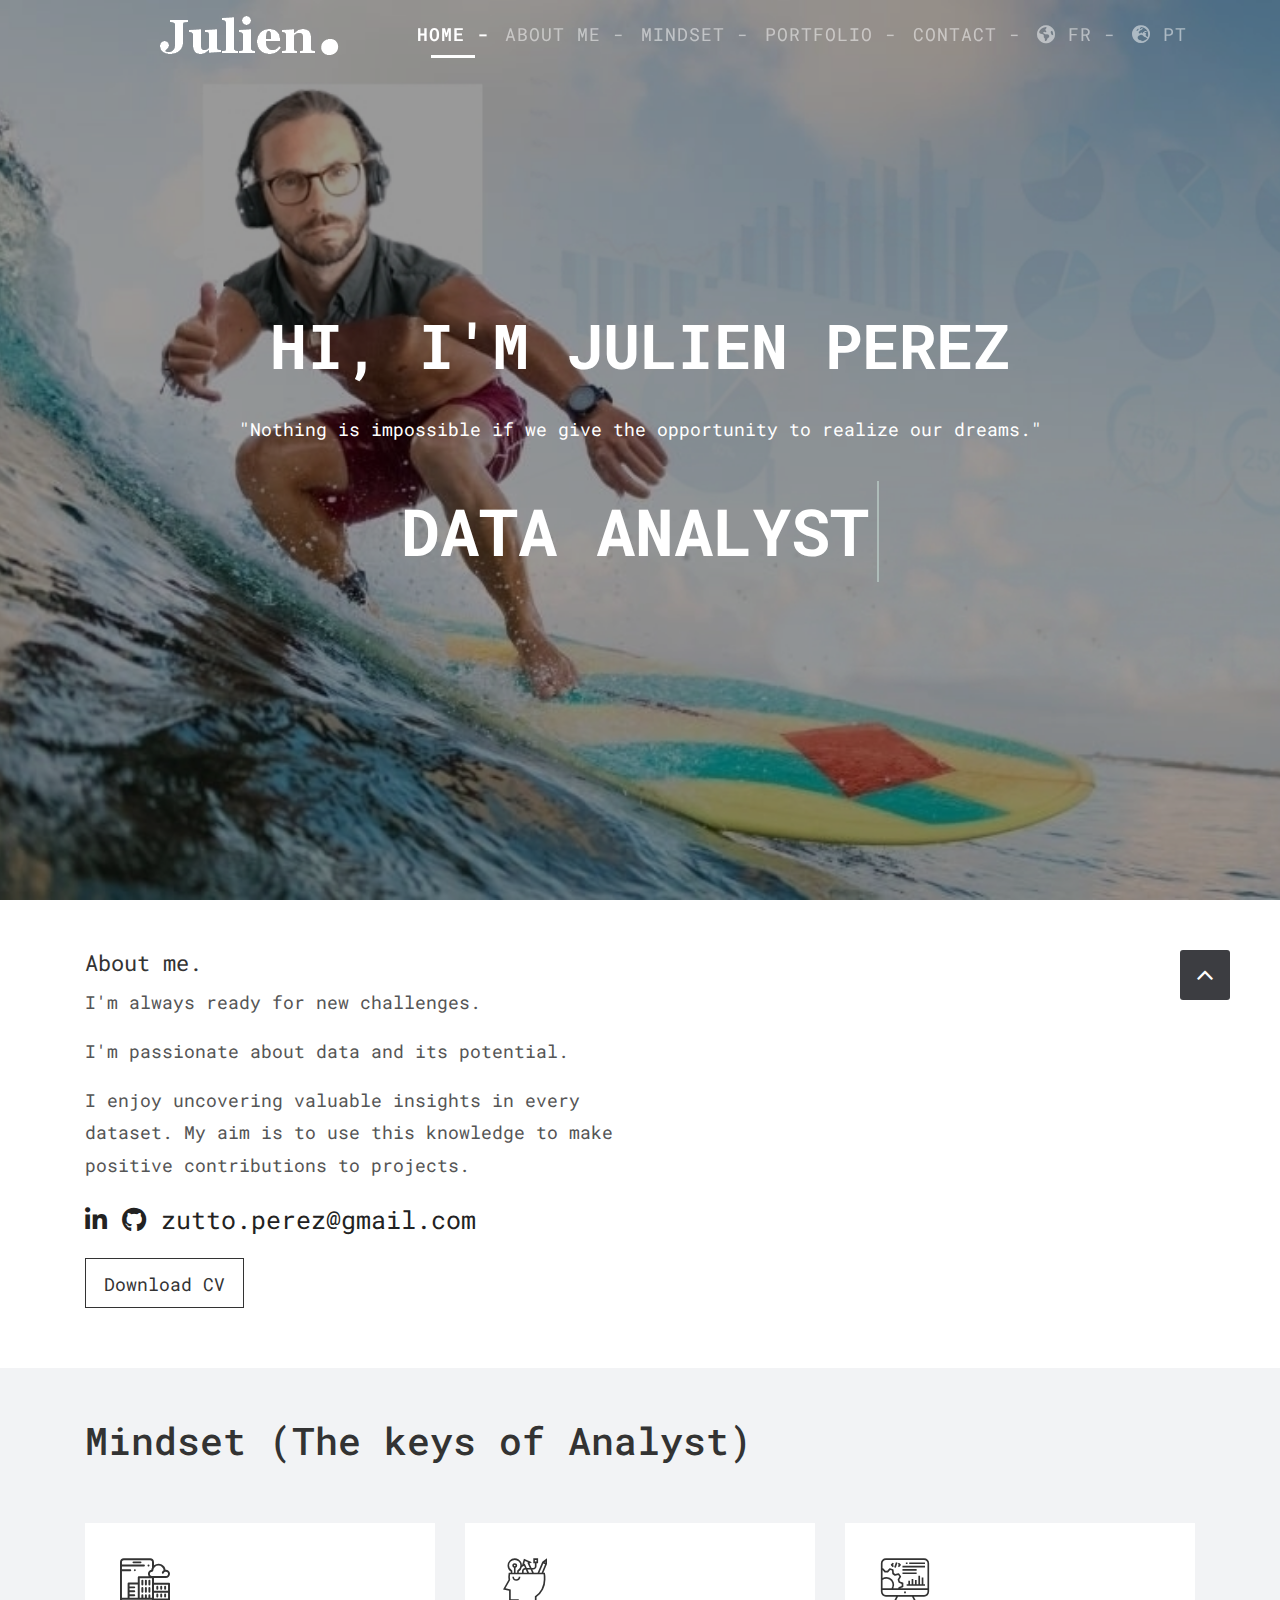
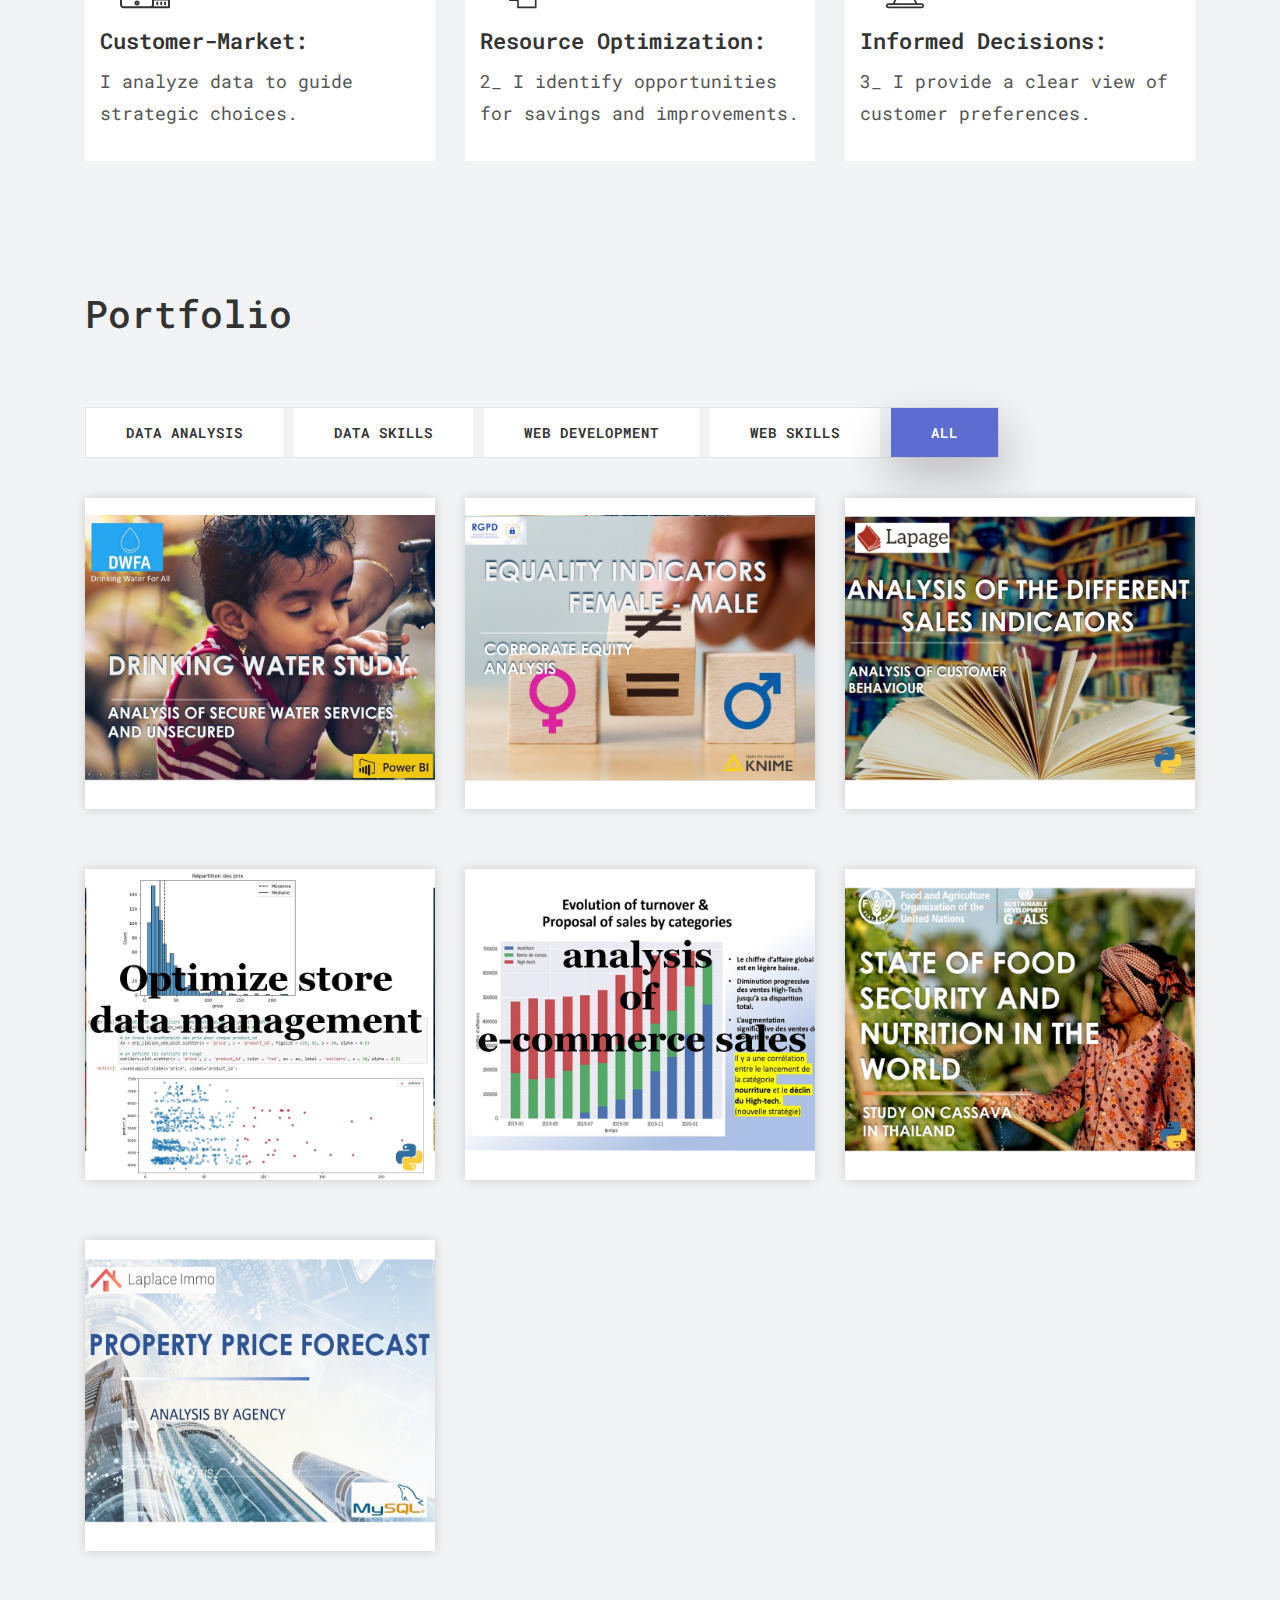
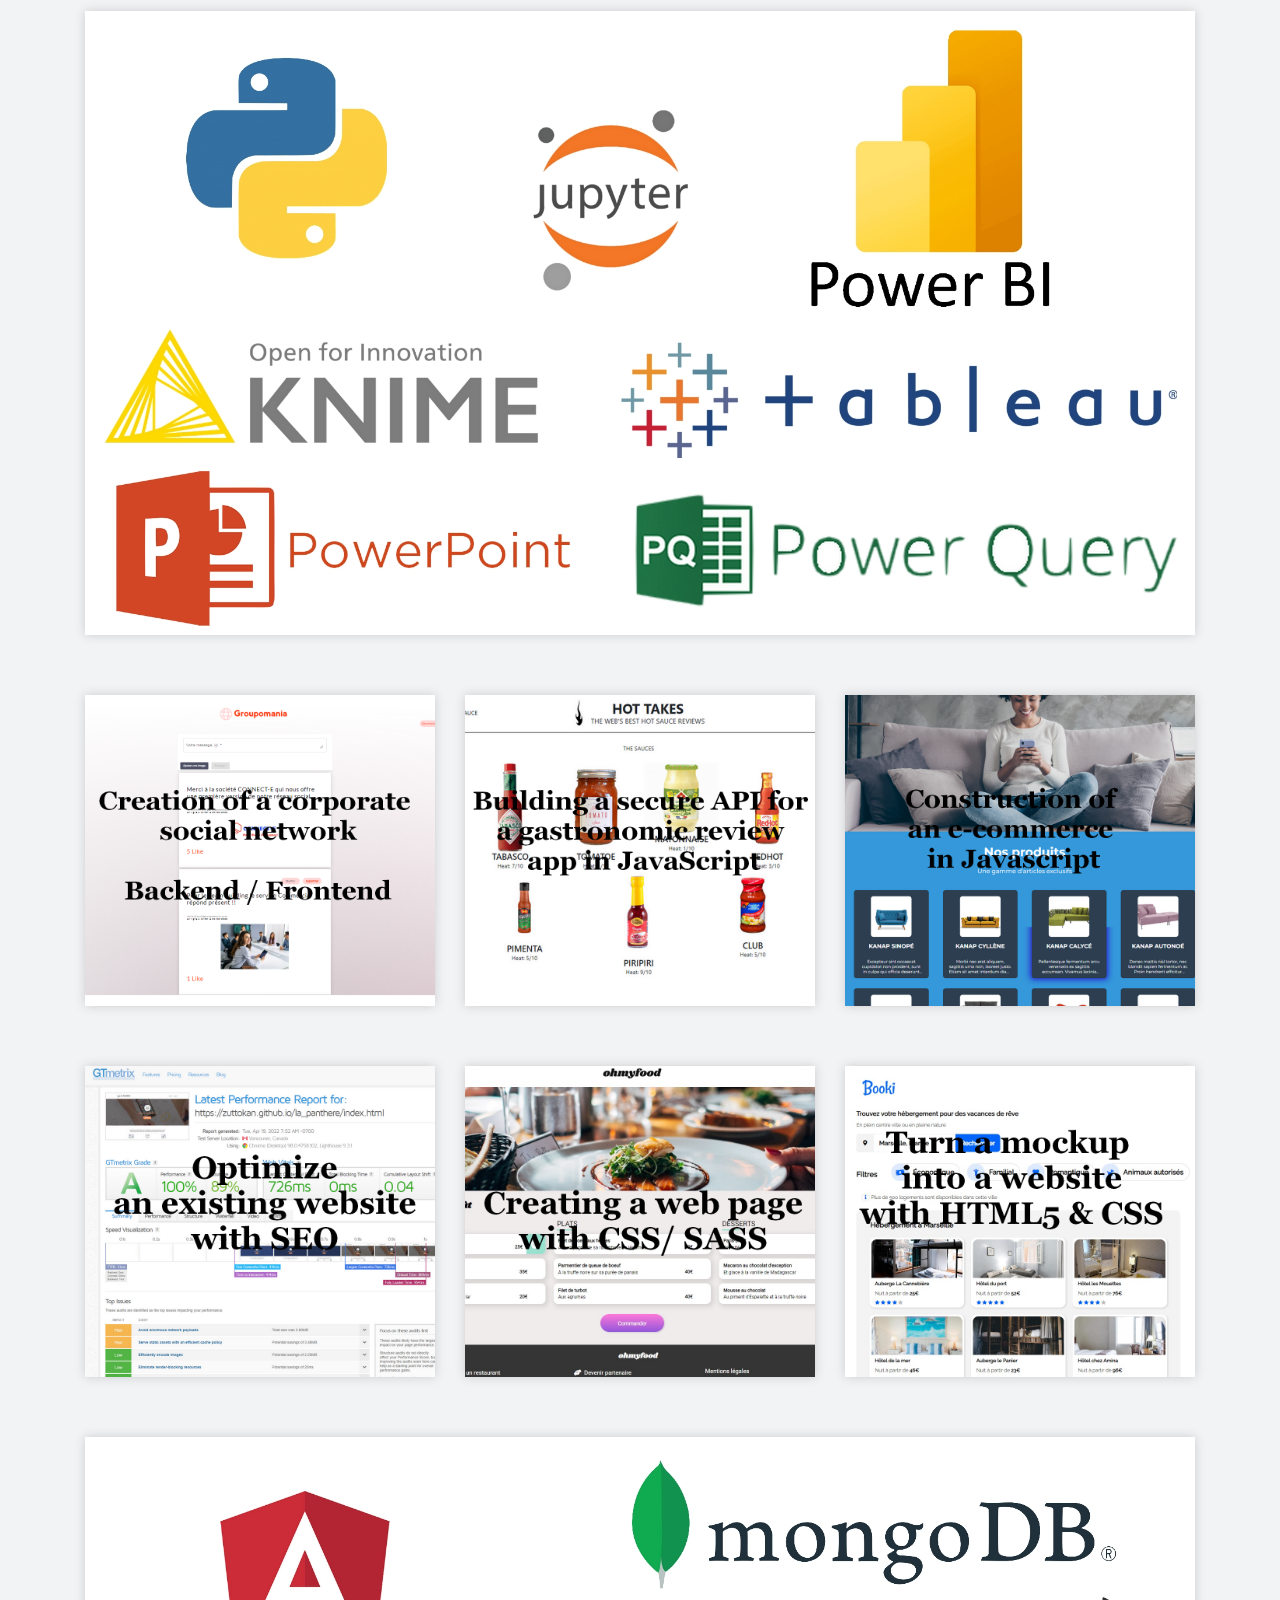
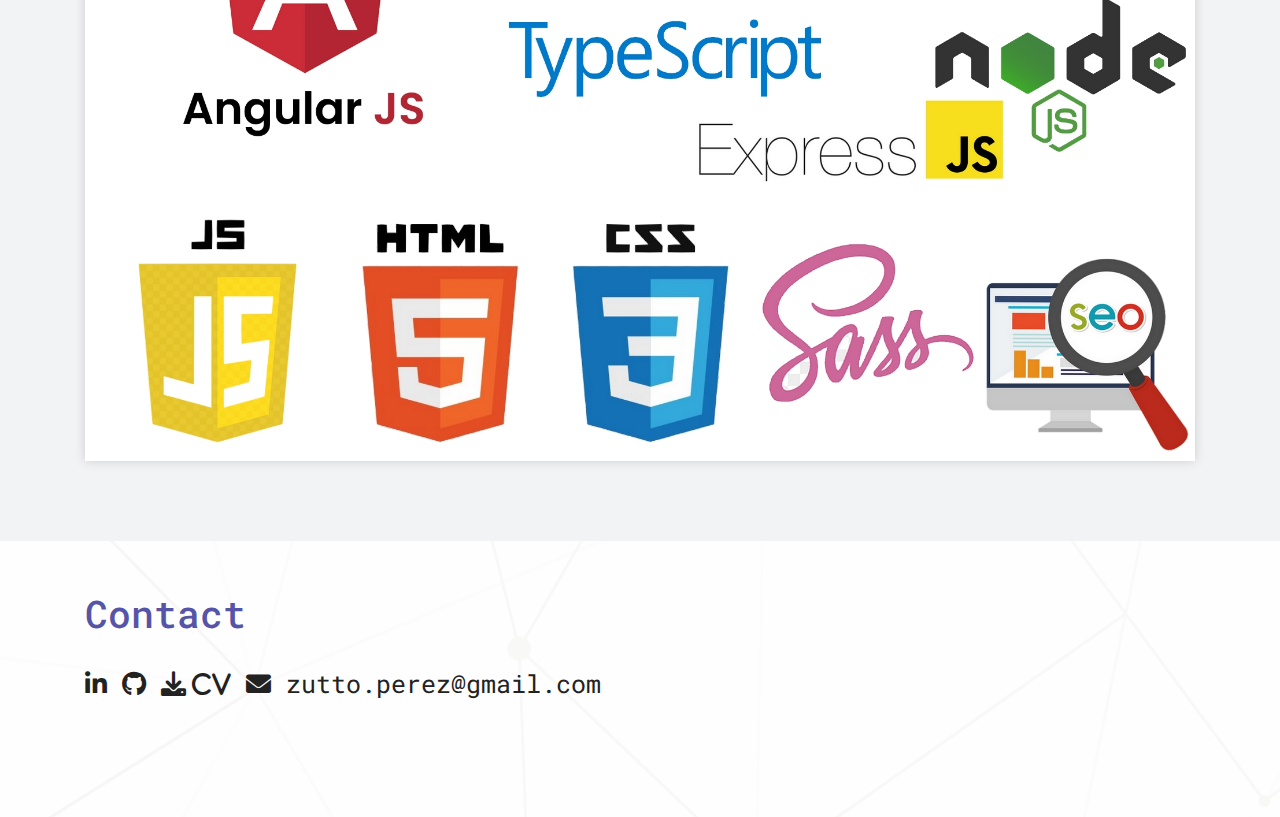
==== index.html @ eb86f289 "add commit" ====
<!DOCTYPE html>
<html lang="en">

    <!-- Basic -->
    <meta charset="utf-8">
    <meta http-equiv="X-UA-Compatible" content="IE=edge">   
   
    <!-- Mobile Metas -->
    <meta name="viewport" content="width=device-width, minimum-scale=1.0, maximum-scale=1.0, user-scalable=no">
 
     <!-- Site Metas -->
    <title>Julien Perez</title>  
    <meta name="keywords" content="">
    <meta name="description" content="">
    <meta name="author" content="">

    <!-- Site Icons -->
    <link rel="shortcut icon" href="images/favicon.jpg" type="image/x-icon" />
    <link rel="apple-touch-icon" href="images/apple-touch-icon.png">
	    <!---Font Awesome--->
		<link
		rel="stylesheet"
		href="https://cdnjs.cloudflare.com/ajax/libs/font-awesome/6.0.0/css/all.min.css"
	  />

    <!-- Bootstrap CSS -->
    <link rel="stylesheet" href="css/bootstrap.min.css">
    <!-- Site CSS -->
    <link rel="stylesheet" href="style.css">
    <!-- Responsive CSS -->
    <link rel="stylesheet" href="css/responsive.css">
    <!-- Custom CSS -->
    <link rel="stylesheet" href="css/custom.css">
	<script src="js/modernizr.js"></script> <!-- Modernizr -->

    <!--[if lt IE 9]>
      <script src="https://oss.maxcdn.com/libs/html5shiv/3.7.0/html5shiv.js"></script>
      <script src="https://oss.maxcdn.com/libs/respond.js/1.4.2/respond.min.js"></script>
    <![endif]-->

</head>
<body id="page-top" class="politics_version">

    <!-- LOADER -->
    <div id="preloader">
        <div id="main-ld">
			<div id="loader"></div>  
		</div>
    </div><!-- end loader -->
    <!-- END LOADER -->
	
    <!-- Navigation -->
    <nav class="navbar navbar-expand-lg navbar-dark fixed-top" id="mainNav">
      <div class="container">
        <a class="navbar-brand js-scroll-trigger" href="#page-top">
			<img class="img-fluid" src="images/logo.png" alt="" />
		</a>
        <button class="navbar-toggler navbar-toggler-right" type="button" data-toggle="collapse" data-target="#navbarResponsive" aria-controls="navbarResponsive" aria-expanded="false" aria-label="Toggle navigation">
          Menu
          <i class="fa fa-bars"></i>
        </button>
        <div class="collapse navbar-collapse" id="navbarResponsive">
          <ul class="navbar-nav text-uppercase ml-auto">
            <li class="nav-item">
              <a class="nav-link js-scroll-trigger active" href="#home">Home - </a>
            </li>
            <li class="nav-item">
              <a class="nav-link js-scroll-trigger" href="#about">About me - </a>
            </li>
            <li class="nav-item">
              <a class="nav-link js-scroll-trigger" href="#services">Mindset - </a>
            </li>
            <li class="nav-item">
              <a class="nav-link js-scroll-trigger" href="#portfolio">Portfolio - </a>
            </li>
			<li class="nav-item">
              <a class="nav-link js-scroll-trigger" href="#contact">Contact - </a>
            </li>
			<li class="nav-item">
				<a class="nav-link js-scroll-trigger" href="indexFR.html"><i class="fa-solid fa-earth-americas"></i> FR - </a>
			  </li>
			  <li class="nav-item">
				<a class="nav-link js-scroll-trigger" href="indexPT.html"><i class="fa-solid fa-earth-europe"></i> PT </a>

			  </li>
          </ul>
        </div>
      </div>
    </nav>
	
	<section id="home" class="main-banner parallaxie" >
		<div class="heading">
			<h1>hi, i'm Julien Perez</h1>
			<p>"Nothing is impossible if we give the opportunity to realize our dreams."</p>
			<h1 class="cd-headline clip is-full-width">
				<span class="cd-words-wrapper">
					<b class="is-visible">DATA ANALYST</b>
					<b>DATA ANALYST</b>
			</h1>
		</div>
	</section>

    <div id="about" class="section wb">
        <div class="container">
            <div class="row">
                <div class="col-md-6">
                    <div class="message-box">                        
                        <h2>About me.</h2>
                        <p> I'm always ready for new challenges. </p>
						<p>I'm passionate about data and its potential. </p>I enjoy uncovering valuable insights in every dataset. My aim is to use this knowledge to make positive contributions to projects.<p>
									<p></p>
								</p>
								<div class="link_contact">
									<a href="https://www.linkedin.com/in/julien-perez-06a34a9a/" target="_blank"><i class="fa-brands fa-linkedin"> </i>
											<a href="https://github.com/zuttokan?tab=repositories" target="_blank"> <i class="fa-brands fa-github"></i></a>
											<a href="mailto:zutto.perez@gmail.com" target="_blank">zutto.perez@gmail.com</a>
											<p></p>
										</div>
                        <a href="uploads/Julien Perez CV.pdf" class="sim-btn btn-hover-new" data-text="Download CV" target="_blank"><span>Download CV</span></a>


                    </div><!-- end messagebox -->
                </div><!-- end col -->

                <div class="col-md-6">
                    <div class="right-box-pro wow fadeIn">
                        <img src="uploads/wl5.jpg" alt="" class="img-fluid img-rounded">
                    </div><!-- end media -->
                </div><!-- end col -->
            </div><!-- end row -->
        </div><!-- end container -->
    </div><!-- end section -->
	
    <div id="services" class="section lb">
        <div class="container">
            <div class="section-title text-left">
                <h3>Mindset (The keys of Analyst)</h3>
               <!--  <p>1_ Understand the customer need, 2_  Analyze the data, 3_ Creat a simple storytelling understanding.</p>-->
            </div><!-- end title -->

            <div class="row">
				<div class="col-md-4">
                    <div class="services-inner-box">
						<div class="ser-icon">
							<i class="flaticon-development"></i>
						</div>
						<h2>Customer-Market:</h2>
						<p>I analyze data to guide strategic choices.</p>
					</div>
                </div><!-- end col -->
                <div class="col-md-4">
                    <div class="services-inner-box">
						<div class="ser-icon">
							<i class="flaticon-idea-1"></i>
						</div>
						<h2>Resource Optimization:</h2>
						<p>2_ I identify opportunities for savings and improvements. </p>
					</div>
                </div><!-- end col -->
				<div class="col-md-4">
                    <div class="services-inner-box">
						<div class="ser-icon">
							<i class="flaticon-seo"></i>
						</div>
						<h2>Informed Decisions:</h2>
						<p>3_ I provide a clear view of customer preferences.</p>
					</div>
                </div><!-- end col -->
            </div><!-- end row -->
        </div><!-- end container -->
    </div><!-- end section -->

    	<div id="portfolio" class="section lb">
		<div class="container">
			<div class="section-title text-left">
                <h3>Portfolio</h3>
                <!--<p>I present you my projects.</p>-->
            </div><!-- end title -->
			
			<div class="gallery-menu row">
				<div class="col-md-12">
					<div class="button-group filter-button-group text-left">
						<button  data-filter=".gal_a">Data analysis</button>
						<button clas data-filter=".gal_as">Data Skills</button>
						<button data-filter=".gal_b">Web Development</button>
						<button data-filter=".gal_bs">Web Skills</button>
						<button class="active"data-filter="*">All</button>
					</div>
				</div>
			</div>
			
			<div class="gallery-list row">
				<!-- <div class="col-md-4 col-sm-6 gallery-grid gal_a">
					<div class="gallery-single fix">
						<img src="uploads/work_in_progress.jpg" class="img-fluid" alt="Image">
						<div class="img-overlay">
							<a href="uploads/work_in_progress.jpg" target="_blank"></a>
						</div>
					</div>
				</div>
				<div class="col-md-4 col-sm-6 gallery-grid gal_a">
					<div class="gallery-single fix">
						<img src="uploads/work_in_progress.jpg" class="img-fluid" alt="Image">
						<div class="img-overlay">
							<a href="uploads/work_in_progress.jpg" target="_blank"></a>
						</div>
					</div>
				</div> -->
				<div class="col-md-4 col-sm-6 gallery-grid gal_a">
					<div class="gallery-single fix">
						<a href="pptx/P8/P_8Etude_sur_leau_dans_le_monde.html">
							<img src="uploads/gallery_img-01.jpg" class="img-fluid" alt="Image">
						<div class="img-overlay">
						</div>
					</a>
					</div>
				</div>
				
				<div class="col-md-4 col-sm-6 gallery-grid gal_a">
					<div class="gallery-single fix">
						<a href="pptx/P7/P7_indicateurs_galit├® _femme_homme.html" >
							<img src="uploads/gallery_img-02.jpg" class="img-fluid" alt="Image">
						<div class="img-overlay">
						</div>
					</a>
					</div>
				</div>
				
				<div class="col-md-4 col-sm-6 gallery-grid gal_a">
					<div class="gallery-single fix">
						<a href="https://kirk.cdkm.com/convert/file/st3djcc0buk01yqosi6o9bumz2ykjpyv/P6_analyse_des_indicateurs_de_ventes.html" >
							<img src="uploads/gallery_img-03.jpg" class="img-fluid" alt="Image">
						<div class="img-overlay">
						</div>
					</a>
					</div>
				</div>
				
				<div class="col-md-4 col-sm-6 gallery-grid gal_a">
					<div class="gallery-single fix">
						<a href="https://github.com/zuttokan/Data_bottleneck" target="_blank">
						<img src="uploads/gallery_img-04.jpg" class="img-fluid" alt="Image">
						<div class="img-overlay">
							</div>
						</a>
					</div>
				</div>
				
				<div class="col-md-4 col-sm-6 gallery-grid gal_a">
					<div class="gallery-single fix">
						<a href="pptx/P2_Analyses_ventes.pptx" target="_blank">
						<img src="uploads/gallery_img-07.jpg" class="img-fluid" alt="Image">
						<div class="img-overlay">
						</div></a>
					</div>
				</div>
				
				<div class="col-md-4 col-sm-6 gallery-grid gal_a">
					<div class="gallery-single fix">
						<a href="pptx/P4_Etude_FAO_alimentaire_mondial.pptx" target="_blank">
						<img src="uploads/gallery_img-05.jpg" class="img-fluid" alt="Image">
						<div class="img-overlay">
						</div></a>
					</div>
				</div>
								<div class="col-md-4 col-sm-6 gallery-grid gal_a">
					<div class="gallery-single fix">
						<a href="pptx/P3_Previsions_ventes_immobiliere.pptx" target="_blank">
						<img src="uploads/gallery_img-06.jpg" class="img-fluid" alt="Image">
						<div class="img-overlay">
							</div>
						</a>
					</div>
				</div>
				<!-- Datas kills -->
				<div class=" gallery-grid gal_as">
					<div class="gallery-single fix">
						<img src="uploads/test logos.jpg" class="img-fluid" alt="Image">
					</div>
				</div>

                 <!-- Web Dev  -->
				<div class="col-md-4 col-sm-6 gallery-grid gal_b">
					<div class="gallery-single fix">
						<a href="https://github.com/zuttokan/Backend_Frontend_Groupomania" target="_blank">
						<img src="uploads/dev6img.png" class="img-fluid" alt="Image">
						<div class="img-overlay">
						</div></a>
					</div>
				</div>
				<div class="col-md-4 col-sm-6 gallery-grid gal_b">
					<div class="gallery-single fix">
						<a href="https://github.com/zuttokan/Backend_Piiquante" target="_blank">
						<img src="uploads/dev5.png" class="img-fluid" alt="Image">
						<div class="img-overlay">
						</div></a>
					</div>
				</div>
				<div class="col-md-4 col-sm-6 gallery-grid gal_b">
					<div class="gallery-single fix">
						<a href="https://github.com/zuttokan/Frontend_Kanap" target="_blank">
						<img src="uploads/dev4.png" class="img-fluid" alt="Image">
						<div class="img-overlay">
						</div></a>
					</div>
				</div>
				<div class="col-md-4 col-sm-6 gallery-grid gal_b">
					<div class="gallery-single fix">
						<a href="https://github.com/zuttokan/SEO_la_panthere" target="_blank">
						<img src="uploads/dev3.png" class="img-fluid" alt="Image">
						<div class="img-overlay">

						</div></a>
					</div>
				</div>
				<div class="col-md-4 col-sm-6 gallery-grid gal_b">
					<div class="gallery-single fix">
						<a href="https://github.com/zuttokan/Frontend_Oh-my-food" target="_blank">
						<img src="uploads/dev2.png" class="img-fluid" alt="Image">
						<div class="img-overlay">
						</div></a>
					</div>
				</div>
				<div class="col-md-4 col-sm-6 gallery-grid gal_b">
					<div class="gallery-single fix">
						<a href="https://github.com/zuttokan/Frontend_Booki" target="_blank">
						<img src="uploads/dev1.png" class="img-fluid" alt="Image">
						<div class="img-overlay">
						</div></a>
					</div>
				</div>
				<!-- Datas kills -->
				<div class="gallery-grid gal_bs">
					<div class="gallery-single fix">
						<img src="uploads/test logos web.jpg" class="img-fluid" alt="Image">
					</div>
				</div>
			</div>
			</div>
		</div>
	</div>

    <div id="contact" class="section db">
        <div class="container">
            <div class="section-title text-left">
                <h3>Contact</h3>
				<div class="link_contact">
                <a href="https://www.linkedin.com/in/julien-perez-06a34a9a/" target="_blank"><i class="fa-brands fa-linkedin"> </i>
						<a href="https://github.com/zuttokan?tab=repositories" target="_blank"> <i class="fa-brands fa-github"></i></a>
						<a href="#">	
						<i class="fa-solid fa-download"> CV    </i></a>
						<a href="mailto:zutto.perez@gmail.com" target="_blank"><i class="fa-solid fa-envelope"></i> zutto.perez@gmail.com</a>
						
					</div>
            </div><!-- end title -->
        </div><!-- end container -->
    </div><!-- end section -->

    

    <a href="#" id="scroll-to-top" class="dmtop global-radius"><i class="fa fa-angle-up"></i></a>

    <!-- ALL JS FILES -->
    <script src="js/all.js"></script>
	<!-- Camera Slider -->
	<script src="js/jquery.mobile.customized.min.js"></script>
	<script src="js/jquery.easing.1.3.js"></script> 
	<script src="js/parallaxie.js"></script>
	<script src="js/headline.js"></script>
	<!-- Contact form JavaScript -->
    <script src="js/jqBootstrapValidation.js"></script>
    <script src="js/contact_me.js"></script>
    <!-- ALL PLUGINS -->
    <script src="js/custom.js"></script>
    <script src="js/jquery.vide.js"></script>

</body>
</html>
---- style.css ----
/*------------------------------------------------------------------
    Version: 1.0
-------------------------------------------------------------------*/

/*------------------------------------------------------------------
    IMPORT FONTS
-------------------------------------------------------------------*/

@import url('https://fonts.googleapis.com/css?family=Roboto+Mono:300,400,500,700');

/*------------------------------------------------------------------
    IMPORT FILES
-------------------------------------------------------------------*/

@import url(css/animate.css);
@import url(css/camera.css);
@import url(css/flaticon.css);
@import url(css/prettyPhoto.css);
@import url(css/owl.carousel.css);
@import url(css/font-awesome.min.css);

/*------------------------------------------------------------------
    SKELETON
-------------------------------------------------------------------*/

body {
    color: #555555;
    font-size: 18px;
    font-family: 'Roboto Mono', monospace;
    line-height: 1.80857;
}

html, body{
	height: 100%;
}

/* body.demos .section {
    background: url(images/bg.png) repeat top center #f2f3f5;
}

body.demos .section-title img {
    max-width: 280px;
    display: block;
    margin: 10px auto;
}

body.demos .service-widget h3 {
    border-bottom: 1px solid #ededed;
    font-size: 18px;
    padding: 20px 0;
    background-color: #ffffff;
}

body.demos .service-widget {
    margin: 0 0 30px;
    padding: 30px;
    background-color: #fff
}

body.demos .container-fluid {
    max-width: 1080px
} */

a {
    color: #1f1f1f;
    text-decoration: none !important;
    outline: none !important;
    -webkit-transition: all .3s ease-in-out;
    -moz-transition: all .3s ease-in-out;
    -ms-transition: all .3s ease-in-out;
    -o-transition: all .3s ease-in-out;
    transition: all .3s ease-in-out;
}

h1,
h2,
h3,
h4,
h5,
h6 {
    letter-spacing: 0;
    font-weight: normal;
    position: relative;
    padding: 0 0 10px 0;
    font-weight: normal;
    line-height: 120% !important;
    color: #333333;
    margin: 0
}

h1 {
    font-size: 24px
}

h2 {
    font-size: 22px
}

h3 {
    font-size: 18px
}

h4 {
    font-size: 16px
}

h5 {
    font-size: 14px
}

h6 {
    font-size: 13px
}

h1 a,
h2 a,
h3 a,
h4 a,
h5 a,
h6 a {
    color: #212121;
    text-decoration: none!important;
    opacity: 1
}

h1 a:hover,
h2 a:hover,
h3 a:hover,
h4 a:hover,
h5 a:hover,
h6 a:hover {
    opacity: .8
}

a {
    color: #222222;
    text-decoration: none;
    outline: none;
}

a,
.btn {
    text-decoration: none !important;
    outline: none !important;
    -webkit-transition: all .3s ease-in-out;
    -moz-transition: all .3s ease-in-out;
    -ms-transition: all .3s ease-in-out;
    -o-transition: all .3s ease-in-out;
    transition: all .3s ease-in-out;
}

.btn-custom {
    margin-top: 20px;
    background-color: transparent !important;
    border: 2px solid #ddd;
    padding: 12px 40px;
    font-size: 16px;
}

.lead {
    font-size: 18px;
    line-height: 30px;
    color: #767676;
    margin: 0;
    padding: 0;
}

blockquote {
    margin: 20px 0 20px;
    padding: 30px;
}

ul, li, ol{
	margin: 0px;
	list-style: none;
	padding: 0px;
}


/*------------------------------------------------------------------
    WP CORE
-------------------------------------------------------------------*/

.first {
    clear: both
}

.last {
    margin-right: 0
}

.alignnone {
    margin: 5px 20px 20px 0;
}

.aligncenter,
div.aligncenter {
    display: block;
    margin: 5px auto 5px auto;
}

.alignright {
    float: right;
    margin: 10px 0 20px 20px;
}

.alignleft {
    float: left;
    margin: 10px 20px 20px 0;
}

a img.alignright {
    float: right;
    margin: 10px 0 20px 20px;
}

a img.alignnone {
    margin: 10px 20px 20px 0;
}

a img.alignleft {
    float: left;
    margin: 10px 20px 20px 0;
}

a img.aligncenter {
    display: block;
    margin-left: auto;
    margin-right: auto
}

.wp-caption {
    background: #fff;
    border: 1px solid #f0f0f0;
    max-width: 96%;
    /* Image does not overflow the content area */
    padding: 5px 3px 10px;
    text-align: center;
}

.wp-caption.alignnone {
    margin: 5px 20px 20px 0;
}

.wp-caption.alignleft {
    margin: 5px 20px 20px 0;
}

.wp-caption.alignright {
    margin: 5px 0 20px 20px;
}

.wp-caption img {
    border: 0 none;
    height: auto;
    margin: 0;
    max-width: 98.5%;
    padding: 0;
    width: auto;
}

.wp-caption p.wp-caption-text {
    font-size: 11px;
    line-height: 17px;
    margin: 0;
    padding: 0 4px 5px;
}


/* Text meant only for screen readers. */

.screen-reader-text {
    clip: rect(1px, 1px, 1px, 1px);
    position: absolute !important;
    height: 1px;
    width: 1px;
    overflow: hidden;
}

.screen-reader-text:focus {
    background-color: #f1f1f1;
    border-radius: 3px;
    box-shadow: 0 0 2px 2px rgba(0, 0, 0, 0.6);
    clip: auto !important;
    color: #21759b;
    display: block;
    font-size: 14px;
    font-size: 0.875rem;
    font-weight: bold;
    height: auto;
    left: 5px;
    line-height: normal;
    padding: 15px 23px 14px;
    text-decoration: none;
    top: 5px;
    width: auto;
    z-index: 100000;
    /* Above WP toolbar. */
}


/*------------------------------------------------------------------
    HEADER
-------------------------------------------------------------------*/

/* .navbar-dark{
	
} */

.navbar-nav .nav-link{
	color: #ffffff;
	letter-spacing: 1px;
	font-size: 18px;
	position: relative;
}
.navbar-nav .nav-link:hover{
	color: #ffffff;
}
.navbar-nav .nav-link.active{
	font-weight: 600;
}
.navbar-nav .nav-link::after {
    content: '';
    width: 0;
    height: 3px;
    background: #ffffff;
    position: absolute;
    bottom: 0;
    left: 0;
	right: 0;
	text-align: center;
	margin: 0 auto;
    border-radius: 0px;
    -webkit-transition: all .5s;
    transition: all .5s;
    z-index: -1;
}
.navbar-nav .nav-link.active::after {
	width: 50%;
}

/*------------------------------------------------------------------
    SECTIONS
-------------------------------------------------------------------*/

.main-banner{
	height: 100%;
	position: relative;
}

.main-banner{
	display: table;
    width: 100%;
	text-align: center;
    background-image: url('uploads/hero-bgc.jpg');
}
.main-banner::after {
    content: " ";
    position: absolute;
    top: 0;
    bottom: 0;
    left: 0;
    right: 0;
    background-color: #000;
    z-index: 0;
    opacity: .4;
}
.heading{
	color: #fff;
	display: table-cell;
	vertical-align: middle;
	position: relative;
	z-index: 1;
}
.heading h1{
	color: #ffffff;
	font-weight: 700;
	font-size: 62px;
	text-transform: uppercase;
}
.heading p{
	font-size: 18px;
	padding: 20px 0px;
}

.heading h3{
	color: ffffff;
}

.cd-words-wrapper {
  display: inline-block;
  position: relative;
  text-align: left;
}
.cd-words-wrapper b {
  display: inline-block;
  position: absolute;
  white-space: nowrap;
  left: 0;
  top: 0;
}
.cd-words-wrapper b.is-visible {
  position: relative;
}
.no-js .cd-words-wrapper b {
  opacity: 0;
}
.no-js .cd-words-wrapper b.is-visible {
  opacity: 1;
}

/* -------------------------------- 

xclip 

-------------------------------- */
.cd-headline.clip span {
  display: inline-block;
  padding: .2em 0;
  color: #ffffff;
  font-size: 65px;
}
.cd-headline.clip span b{
	text-transform: uppercase;
}
.cd-headline.clip .cd-words-wrapper {
  overflow: hidden;
  vertical-align: top;
}
.cd-headline.clip .cd-words-wrapper::after {
  /* line */
  content: '';
  position: absolute;
  top: 0;
  right: 0;
  width: 2px;
  height: 100%;
  background-color: #aebcb9;
}
.cd-headline.clip b {
  opacity: 0;
}
.cd-headline.clip b.is-visible {
  opacity: 1;
}


#mainNav.navbar-shrink {
    padding-top: 10px;
    padding-bottom: 10px;
    background-color: #5e6bd1;
}

#clouds{
	margin-top: -5%;
	position: relative;
	z-index: 1;
}
#clouds path {
    fill: #ffffff;
    bottom: -10px;
    overflow: hidden;
    stroke: #ffffff;
}

.section {
    display: block;
    position: relative;
    overflow: hidden;
    padding: 50px 0;
}

.noover {
    overflow: visible;
}

.noover .btn-dark {
    border: 0 !important;
}

.nopad {
    padding: 0;
}

.nopadtop {
    padding-top: 0;
}

.section.wb {
    background-color: #ffffff;
}

.section.lb {
    background-color: #f2f3f5;
}

.section.db {
    background-color: #111111;
}

.section.color1 {
    background-color: #448AFF;
}

.first-section {
    display: block;
    position: relative;
    overflow: hidden;
    padding: 16em 0 13em;
}

.first-section h2 {
    color: #ffffff;
    font-size: 68px;
    font-weight: 300;
    text-transform: capitalize;
    display: block;
    margin: 0;
    padding: 0 0 30px;
    position: relative;
}

.first-section .lead {
    font-size: 21px;
    font-weight: 300;
    padding: 0 0 40px;
    margin: 0;
    line-height: inherit;
    color: #ffffff;
}

.macbookright {
    width: 980px;
    position: absolute;
    right: -15%;
    bottom: -6%;
}

.section-title {
    display: block;
    position: relative;
    margin-bottom: 60px;
}

.section-title p {
    color: #999;
    font-weight: 400;
    font-size: 18px;
    line-height: 33px;
    margin: 0;
}

.section-title h3 {
    font-size: 38px;
    font-weight: 500;
    line-height: 62px;
    margin: 0 0 25px;
    padding: 0;
    text-transform: none;
}

.section.colorsection p,
.section.colorsection h3,
.section.db h3 {
    color: #5654a7;
}



.btn-hover-new{
	color: #333333;
	-webkit-transition: all 0.5s;
	-moz-transition: all 0.5s;
	-o-transition: all 0.5s;
	transition: all 0.5s;
	position: relative;
	border: 1px solid #333333;
	overflow: hidden;
	padding: 0px 18px;
	display: inline-block;
}

.sim-btn{
	line-height: 50px;
	height: 50px;
	text-align: center;
	margin-right: auto;
	margin-left: auto;
	margin-top: 0px;
	cursor: pointer;
}

.btn-hover-new::after {
    content: attr(data-text);
    position: absolute;
    width: 100%;
    height: 100%;
    top: 0;
    left: 0;
    opacity: 0;
    -webkit-transform: translate(-30%, 0);
    transform: translate(-30%, 0);
    -webkit-transition: all 0.3s;
    -moz-transition: all 0.3s;
    -o-transition: all 0.3s;
    transition: all 0.3s;
}

.btn-hover-new span {
    -webkit-transition: all 0.3s;
    -moz-transition: all 0.3s;
    -o-transition: all 0.3s;
    transition: all 0.3s;
}

.btn-hover-new:hover{
	color: #ffffff;
	background-color: #5654a7;
}
.btn-hover-new:hover > span {
    opacity: 0;
    -webkit-transform: translate(0px,40px);
    transform: translate(0px,40px);
}
.btn-hover-new:hover::after {
    opacity: 1;
    -webkit-transform: translate(0, 0);
    transform: translate(0, 0);
}








.services-inner-box{
	padding: 15px;
	background: #ffffff;
	margin-bottom: 30px;
}
.ser-icon{
	width: 90px;
	height: 90px;
	text-align: center;
	line-height: 90px;
}
.ser-icon i{
	font-size: 50px;
	color: #333333;
}
.services-inner-box h2{
	font-size: 22px;
	font-weight: 600;
}


/*------------------------------------------------------------------
    PORTFOLIO
-------------------------------------------------------------------*/

.item-h2,
.item-h1 {
    height: 100% !important;
    height: auto !important;
}

.isotope-item {
    z-index: 2;
    padding: 0;
}

.isotope-hidden.isotope-item {
    pointer-events: none;
    z-index: 1;
}

.isotope,
.isotope .isotope-item {
    /* change duration value to whatever you like */
    -webkit-transition-duration: 0.8s;
    -moz-transition-duration: 0.8s;
    transition-duration: 0.8s;
}

.isotope {
    -webkit-transition-property: height, width;
    -moz-transition-property: height, width;
    transition-property: height, width;
}

.isotope .isotope-item {
    -webkit-transition-property: -webkit-transform, opacity;
    -moz-transition-property: -moz-transform, opacity;
    transition-property: transform, opacity;
}

.portfolio-filter ul {
    padding: 0;
    z-index: 2;
    display: block;
    position: relative;
    margin: 0;
}

.portfolio-filter ul li {
    border-radius: 0;
    display: inline-block;
    margin: 0 5px 0 0;
    text-decoration: none;
    text-transform: uppercase;
    vertical-align: middle;
}

.portfolio-filter ul li:last-child:after {
    content: "";
}

.portfolio-filter ul li .btn-dark {
    box-shadow: none;
    background-color: transparent;
    border: 1px solid #e6e7e6 !important;
    color: #1f1f1f;
    font-weight: 400;
    font-size: 13px;
    padding: 10px 30px;
}

.da-thumbs {
    list-style: none;
    position: relative;
    padding: 0;
}

.da-thumbs .pitem {
    margin: 0;
    padding: 15px;
    position: relative;
}

.da-thumbs .pitem a,
.da-thumbs .pitem a img {
    display: block;
    position: relative;
}

.da-thumbs .pitem a {
    overflow: hidden;
}

.da-thumbs .pitem a div {
    position: absolute;
    background-color: rgba(0, 0, 0, 0.8);
    width: 100%;
    height: 100%;
}

.da-thumbs .pitem a div h3 {
    display: block;
    color: #ffffff;
    font-size: 20px;
    padding: 30px 15px;
    text-transform: capitalize;
    font-weight: normal;
}

.da-thumbs .pitem a div h3 small {
    display: block;
    color: #ffffff;
    margin-top: 5px;
    font-size: 13px;
    font-weight: 300;
}

.da-thumbs .pitem a div i {
    background-color: #1f1f1f;
    position: absolute;
    color: #ffffff !important;
    bottom: 0;
    font-size: 15px;
    z-index: 12;
    right: 0;
    width: 40px;
    height: 40px;
    line-height: 40px;
    text-align: center;
}



/* Divider Styles */

.divider-wrapper {
    width: 100%;
    box-shadow: 0 5px 14px rgba(0, 0, 0, 0.1);
    height: 540px;
    margin: 0 auto;
    position: relative;
}

.divider-wrapper:hover {
    cursor: none;
}

.divider-bar {
    position: absolute;
    width: 10px;
    left: 50%;
    top: -10px;
    bottom: -15px;
}

.design-wrapper {
    overflow: hidden;
    position: absolute;
    top: 0;
    left: 0;
    right: 0;
    bottom: 0;
    -webkit-transform: translateX(50%);
    transform: translateX(50%);
}

.design-image {
    display: block;
    width: 100%;
    height: 100%;
    position: relative;
    -webkit-transform: translateX(-50%);
    transform: translateX(-50%);
    background: url("uploads/design.jpg") no-repeat;
}

.filter-button-group{
	border: 1px solid #e4e4e4;
	border-radius: 0px;
	margin: 10px 0px;
	display: inline-block;
}

.filter-button-group button.active{
	background: #5e6bd1;
	color: #fff;
	box-shadow: 2px 20px 45px 5px rgba(0,0,0,.2);	
}

.filter-button-group button{
	color: #333;
	letter-spacing: 1px;
	text-transform: uppercase;
	font-weight: 600;
	font-size: 14px;
	cursor: pointer;
	background: #fff;
	padding: 12px 40px;
	border: none;
	border-radius: 0px;
}


.gallery-single{
	margin: 30px 15px;;
}

.gallery-single {
	position: relative;
	overflow: hidden;
	-webkit-box-shadow: 0 0 10px #ccc;
	box-shadow: 0 0 10px #ccc;
}

.gallery-list .img-overlay {
    position: absolute;
    top: 10px;
    left: 10px;
    right: 10px;
    bottom: 10px;
    background: rgba(229, 227, 227, 0.8);
    color: #35424C;
    opacity: 0;
    -webkit-transition: all .5s;
    transition: all .5s;
    z-index: 2;
    -webkit-transform: translateY(10px);
    transform: translateY(10px);
    cursor: pointer;
}

.gallery-list .gallery-single:hover .img-overlay {
    opacity: 0.5;
    -webkit-transform: translateY(0);
    transform: translateY(0);
}

.gallery-list .gallery-single:hover .img-overlay .hoverbutton{
	opacity: 0;
	top: 50%;
}


.post-box .date{
	display: inline-block;
	position: absolute;
	top: 15px;
	right: 15px;
	background: #333333;
	color: #fff;
	padding: 10px 15px;
	text-align: center;
}

.post-thumb{
	position: relative;
}

.post-box{
	-webkit-box-shadow: 0px 5px 35px 0px rgba(148, 146, 245, 0.15);
	box-shadow: 0px 5px 35px 0px rgba(148, 146, 245, 0.15);
	background: #ffffff;
}

.post-box:hover .post-thumb::before{
	opacity: .6;
	-webkit-transform: translateY(0);
	transform: translateY(0);
}


.post-box .post-thumb::before{
	content: "";
	position: absolute;
	top: 0;
	right: 0;
	bottom: 0;
	left: 0;
	background-color: rgba(51, 51, 51, 0.80);
	opacity: 0;
	-webkit-transition: all .5s;
	transition: all .5s;
	-webkit-transform: translateY(10px);
	transform: translateY(10px);
}

.post-info{
	padding: 0px 15px 40px 15px;
	background: #ffffff;
	text-align: left;
	margin-top: 40px;
}

.post-info p{
	margin: 0px;
}

.post-info h4{
	font-size: 20px;
	font-weight: 700;
}

.post-info ul{
	display: block;
	text-align: center;
	margin-bottom: 15px;
}
.post-info ul li{
	display: inline-block;
	text-align: center;
}


/*------------------------------------------------------------------
    FEATURES
-------------------------------------------------------------------*/

.customwidget h1 {
    font-size: 44px;
    color: #ffffff;
    padding: 15px 0 25px;
    margin: 0;
    line-height: 1 !important;
    font-weight: 300;
}

.customwidget ul {
    padding: 0;
    display: block;
    margin-bottom: 30px;
}

.customwidget li i {
    margin-right: 5px;
}

.customwidget li {
    color: #ffffff;
    margin-right: 10px;
}

.image-center img {
    position: relative;
    margin: 0 0 -208px;
    z-index: 10;
    padding-right: 30px;
    text-align: center;
}

.customwidget p {
    font-style: italic;
    font-size: 18px;
    padding: 0 0 10px;
}

.img-center img {
    width: 100%;
    box-shadow: 0 5px 14px rgba(0, 0, 0, 0.1);
}

.img-center {
    margin: auto;
}

#features li p {
    margin-bottom: 0;
    padding-bottom: 0;
}

#features li {
    display: table;
    width: 100%;
    margin: 35px 0;
    cursor: pointer;
}

.features-left,
.features-right {
    padding: 0 10px;
}

.features-right li:last-child,
.features-left li:last-child {
    margin-bottom: 0px;
    padding-bottom: 0 !important;
}

.features-right li i,
.features-left li i {
    width: 68px;
    height: 68px;
    line-height: 68px;
    display: table;
    border-radius: 50%;
    font-size: 26px;
    background-color: #f2f3f5;
    margin: 0 auto 22px;
    position: relative;
    text-align: center;
    z-index: 55;
    transition: .4s;
    padding: 0;
}

#features i img {
    display: table;
    margin: 0 auto;
}

.features-left li i:before,
.features-right li i:before {
    text-align: center;
}

.features-right li i .ico-current,
.features-left li i .ico-current {
    opacity: 1;
    transition: .4s;
    visibility: visible;
}

.features-right li i .ico-hover,
.features-left li i .ico-hover {
    opacity: 0;
    transition: .4s;
    visibility: hidden;
    top: 19px;
}

.features-right li:hover .ico-current,
.features-left li:hover .ico-current {
    opacity: 0;
    transition: .4s;
    visibility: hidden;
}

.features-right li:hover .ico-hover,
.features-left li:hover .ico-hover {
    opacity: 1;
    transition: .4s;
    visibility: visible;
}

.features-right i {
    float: left;
}

.fr-inner {
    margin-left: 90px;
}

.features-left i {
    float: right;
}

.fl-inner {
    text-align: right;
    margin-right: 90px;
}

#features h4 {
    text-transform: capitalize;
    margin: 0;
    font-size: 19px;
}


/*------------------------------------------------------------------
    CONTACT
-------------------------------------------------------------------*/

.bootstrap-select {
    width: 100% \0;
    /*IE9 and below*/
}

.bootstrap-select > .dropdown-toggle {
    width: 100%;
    padding-right: 25px;
}

.has-error .bootstrap-select .dropdown-toggle,
.error .bootstrap-select .dropdown-toggle {
    border-color: #b94a48;
}

.bootstrap-select.fit-width {
    width: auto !important;
}

.bootstrap-select:not([class*="col-"]):not([class*="form-control"]):not(.input-group-btn) {
    width: 100%;
}

.bootstrap-select .dropdown-toggle:focus {
    outline: thin dotted #333333 !important;
    outline: 5px auto -webkit-focus-ring-color !important;
    outline-offset: -2px;
}

.bootstrap-select.form-control {
    margin-bottom: 0;
    padding: 0;
    border: none;
}

.bootstrap-select.form-control:not([class*="col-"]) {
    width: 100%;
}

.bootstrap-select.form-control.input-group-btn {
    z-index: auto;
}

.bootstrap-select.btn-group:not(.input-group-btn),
.bootstrap-select.btn-group[class*="col-"] {
    float: none;
    display: inline-block;
    margin-left: 0;
}

.bootstrap-select.btn-group.dropdown-menu-right,
.bootstrap-select.btn-group[class*="col-"].dropdown-menu-right,
.row .bootstrap-select.btn-group[class*="col-"].dropdown-menu-right {
    float: right;
}

.form-inline .bootstrap-select.btn-group,
.form-horizontal .bootstrap-select.btn-group,
.form-group .bootstrap-select.btn-group {
    margin-bottom: 0;
}

.form-group-lg .bootstrap-select.btn-group.form-control,
.form-group-sm .bootstrap-select.btn-group.form-control {
    padding: 0;
}

.form-inline .bootstrap-select.btn-group .form-control {
    width: 100%;
}

.bootstrap-select.btn-group.disabled,
.bootstrap-select.btn-group > .disabled {
    cursor: not-allowed;
}

.bootstrap-select.btn-group.disabled:focus,
.bootstrap-select.btn-group > .disabled:focus {
    outline: none !important;
}

.bootstrap-select.btn-group .dropdown-toggle .filter-option {
    display: inline-block;
    overflow: hidden;
    width: 100%;
    text-align: left;
}

.bootstrap-select.btn-group .dropdown-toggle .fa-angle-down {
    position: absolute;
    top: 30% !important;
    right: -5px;
    vertical-align: middle;
}

.bootstrap-select.btn-group[class*="col-"] .dropdown-toggle {
    width: 100%;
}

.bootstrap-select.btn-group .dropdown-menu {
    border: 1px solid #ededed;
    box-shadow: none;
    box-sizing: border-box;
    min-width: 100%;
    padding: 20px 10px;
    z-index: 1035;
}

.dropdown-menu > li > a {
    background-color: transparent !important;
    color: #bcbcbc !important;
    font-size: 15px;
    padding: 10px 20px;
}

.bootstrap-select.btn-group .dropdown-menu.inner {
    position: static;
    float: none;
    border: 0;
    padding: 0;
    margin: 0;
    border-radius: 0;
    -webkit-box-shadow: none;
    box-shadow: none;
}

.bootstrap-select.btn-group .dropdown-menu li {
    position: relative;
}

.bootstrap-select.btn-group .dropdown-menu li.active small {
    color: #fff;
}

.bootstrap-select.btn-group .dropdown-menu li.disabled a {
    cursor: not-allowed;
}

.bootstrap-select.btn-group .dropdown-menu li a {
    cursor: pointer;
}

.bootstrap-select.btn-group .dropdown-menu li a.opt {
    position: relative;
    padding-left: 2.25em;
}

.bootstrap-select.btn-group .dropdown-menu li a span.check-mark {
    display: none;
}

.bootstrap-select.btn-group .dropdown-menu li a span.text {
    display: inline-block;
}

.bootstrap-select.btn-group .dropdown-menu li small {
    padding-left: 0.5em;
}

.bootstrap-select.btn-group .dropdown-menu .notify {
    position: absolute;
    bottom: 5px;
    width: 96%;
    margin: 0 2%;
    min-height: 26px;
    padding: 3px 5px;
    background: #f5f5f5;
    border: 1px solid #e3e3e3;
    -webkit-box-shadow: inset 0 1px 1px rgba(0, 0, 0, 0.05);
    box-shadow: inset 0 1px 1px rgba(0, 0, 0, 0.05);
    pointer-events: none;
    opacity: 0.9;
    -webkit-box-sizing: border-box;
    -moz-box-sizing: border-box;
    box-sizing: border-box;
}

.bootstrap-select.btn-group .no-results {
    padding: 3px;
    background: #f5f5f5;
    margin: 0 5px;
    white-space: nowrap;
}

.bootstrap-select.btn-group.fit-width .dropdown-toggle .filter-option {
    position: static;
}

.bootstrap-select.btn-group.fit-width .dropdown-toggle .caret {
    position: static;
    top: auto;
    margin-top: 4px;
}

.bootstrap-select.btn-group.show-tick .dropdown-menu li.selected a span.check-mark {
    position: absolute;
    display: inline-block;
    right: 15px;
    margin-top: 5px;
}

.bootstrap-select.btn-group.show-tick .dropdown-menu li a span.text {
    margin-right: 34px;
}

.bootstrap-select.show-menu-arrow.open > .dropdown-toggle {
    z-index: 1036;
}

.bootstrap-select.show-menu-arrow .dropdown-toggle:before {
    content: '';
    border-left: 7px solid transparent;
    border-right: 7px solid transparent;
    border-bottom: 7px solid rgba(204, 204, 204, 0.2);
    position: absolute;
    bottom: -4px;
    left: 9px;
    display: none;
}

.bootstrap-select.show-menu-arrow .dropdown-toggle:after {
    content: '';
    border-left: 6px solid transparent;
    border-right: 6px solid transparent;
    border-bottom: 6px solid white;
    position: absolute;
    bottom: -4px;
    left: 10px;
    display: none;
}

.bootstrap-select.show-menu-arrow.dropup .dropdown-toggle:before {
    bottom: auto;
    top: -3px;
    border-top: 7px solid rgba(204, 204, 204, 0.2);
    border-bottom: 0;
}

.bootstrap-select.show-menu-arrow.dropup .dropdown-toggle:after {
    bottom: auto;
    top: -3px;
    border-top: 6px solid white;
    border-bottom: 0;
}

.bootstrap-select.show-menu-arrow.pull-right .dropdown-toggle:before {
    right: 12px;
    left: auto;
}

.bootstrap-select.show-menu-arrow.pull-right .dropdown-toggle:after {
    right: 13px;
    left: auto;
}

.bootstrap-select.show-menu-arrow.open > .dropdown-toggle:before,
.bootstrap-select.show-menu-arrow.open > .dropdown-toggle:after {
    display: block;
}

.bs-searchbox,
.bs-actionsbox,
.bs-donebutton {
    padding: 4px 8px;
}

.bs-actionsbox {
    float: left;
    width: 100%;
    -webkit-box-sizing: border-box;
    -moz-box-sizing: border-box;
    box-sizing: border-box;
}

.bs-actionsbox .btn-group button {
    width: 50%;
}

.bs-donebutton {
    float: left;
    width: 100%;
    -webkit-box-sizing: border-box;
    -moz-box-sizing: border-box;
    box-sizing: border-box;
}

.bs-donebutton .btn-group button {
    width: 100%;
}

.bs-searchbox + .bs-actionsbox {
    padding: 0 8px 4px;
}

.bs-searchbox .form-control {
    margin-bottom: 0;
    width: 100%;
}

select.bs-select-hidden,
select.selectpicker {
    display: none !important;
}

select.mobile-device {
    position: absolute !important;
    top: 0;
    left: 0;
    display: block !important;
    width: 100%;
    height: 100% !important;
    opacity: 0;
}


/*# sourceMappingURL=bootstrap-select.css.map */

.bootstrap-select > .btn {
    background: rgba(0, 0, 0, 0) none repeat scroll 0 0;
    font-size: 15px;
    height: 33px;
    box-shadow: none !important;
    border: 0 !important;
    padding: 0;
    width: 100%;
    color: #bcbcbc !important;
}

.contact_form {
    border: 1px solid #ededed;
    box-shadow: 0 5px 14px rgba(0, 0, 0, 0.1);
    background-color: #f2f3f5;
    padding: 40px 30px;
}

.contact_form .form-control {
    background-color: #333333;
    margin-bottom: 30px;
    border: 1px solid #ebebeb;
    box-sizing: border-box;
    color: #bcbcbc;
    font-size: 16px;
    outline: 0 none;
    padding: 10px 25px;
    height: 55px;
    resize: none;
    box-shadow: none !important;
    width: 100%;
	border-radius: 0px;
}

.contact_form textarea {
    color: #bcbcbc;
    padding: 20px 25px !important;
    height: 160px !important;
}

.contact_form .form-control::-webkit-input-placeholder {
    color: #bcbcbc;
}

.contact_form .form-control::-moz-placeholder {
    opacity: 1;
    color: #bcbcbc;
}

.contact_form .form-control::-ms-input-placeholder {
    color: #bcbcbc;
}

#contact {
    background: url(images/bg.png) no-repeat center center #fcfcfc;
}


#contact .section-title p{
	color: #5d5ca9;
}

.contact_form textarea.form-control{
	min-height: 225px;
}

.form-group{
	position: relative;
}

.help-block{
	position: absolute;
	top: 100%;
	left: 0px;
}
.link_contact{
    font-size: 25px;
}

/*------------------------------------------------------------------
    FOOTER
-------------------------------------------------------------------*/

.cac {
    background-color: #232323;
    -webkit-transition: all .3s ease-in-out;
    -moz-transition: all .3s ease-in-out;
    -ms-transition: all .3s ease-in-out;
    -o-transition: all .3s ease-in-out;
    transition: all .3s ease-in-out;
}

.cac:hover a h3 {
    color: #fff !important;
}

.cac a h3 {
    color: #999;
}

.cac h3 {
    padding: 60px 0;
    margin: 0;
    font-weight: 400;
    font-size: 20px;
    text-transform: capitalize;
    line-height: !important;
}

.footer {
    padding: 90px 0 80px !important;
    color: #999;
    background-color: #1f1f1f;
}

.footer .widget-title {
    position: relative;
    display: block;
    margin-bottom: 30px;
}

.footer .widget-title small {
    color: #999;
    display: block;
    padding: 0 58px;
    text-transform: uppercase;
}

.footer .widget-title h3 {
    color: #fff;
    font-weight: 300;
    font-size: 21px;
    padding: 0;
    margin: 0;
    line-height: 1 !important;
}

.footer-links {
    list-style: none;
    padding: 0;
}

.footer-links a {
    color: #999;
}

.footer-links a:hover,
.footer a:hover {
    color: #333333 !important;
}

.footer-links li {
    margin-bottom: 10px;
    display: block;
    width: 100%;
    border-bottom: 1px dashed rgba(255, 255, 255, 0.1);
    padding-bottom: 10px;
}

.twitter-widget li {
    margin-bottom: 0;
    border: 0 !important;
}

.twitter-widget li i {
    border-right: 0 !important;
    margin-right: 0;
}

.footer-links li:last-child {
    margin-bottom: 0;
    padding-bottom: 0;
    border: 0;
}

.footer-links i {
    display: inline-block;
    width: 25px;
    margin-right: 10px;
    border-right: 1px dashed rgba(255, 255, 255, 0.1);
}

.copyrights {
    border-top: 1px dashed rgba(214, 69, 69, 0.1);
    background-color: #fefefe;
    box-sizing: border-box;
    width: 100%;
    text-align: left;
    padding: 30px 0px;
    overflow: hidden;
}


/* Footer left */

.footer-distributed .footer-left {
    float: left;
}

.footer-distributed .footer-links {
    margin: 0 0 10px;
    text-transform: uppercase;
    padding: 0;
}

.footer-distributed .footer-links a {
    display: inline-block;
    line-height: 1.8;
    margin: 0 10px 0 10px;
    text-decoration: none;
}

.footer-distributed .footer-company-name {
    font-weight: 300;
    margin: 0 10px;
    color: #666;
    padding: 0;
}


/* Footer right */

.footer-distributed .footer-right {
    float: right;
}
 /* footer contact new*/
 .footer__logo {
    font-family: "Shrikhand";
    font-size: 20px;
    color: white;
    margin: 0 0 20px 40px;
    padding: 20px 0 0 0;
  }
  .footer__contacts {
    list-style-type: none;
    font-size: 15px;
    line-height: 25px;
  }
  .footer__contacts i {
    font-size: 12px;
    margin-right: 10px;
  }

/* The search form */

.footer-distributed form {
    position: relative;
}

.footer-distributed form input {
    display: block;
    border-radius: 3px;
    box-sizing: border-box;
    background-color: #181818;
    border: none;
    font: inherit;
    font-size: 15px;
    font-weight: normal;
    color: #999;
    width: 400px;
    padding: 18px 50px 18px 18px;
}

.footer-distributed form input:focus {
    outline: none;
}


/* Changing the placeholder color */

.footer-distributed form input::-webkit-input-placeholder {
    color: #999;
}

.footer-distributed form input::-moz-placeholder {
    opacity: 1;
    color: #999;
}

.footer-distributed form input:-ms-input-placeholder {
    color: #999;
}


/* The magnify glass icon */

.footer-distributed form i {
    width: 18px;
    height: 18px;
    position: absolute;
    top: 16px;
    right: 18px;
    color: #999;
    font-size: 18px;
    margin-top: 6px;
}

.footer-distributed .footer-company-name a{
	color: #ffffff;
}

.footer-distributed .footer-company-name a:hover{
	color: #cccccc;
}

/*------------------------------------------------------------------
    MISC
-------------------------------------------------------------------*/

.dmtop.show {
    bottom: 50px;
}

.progress {
    background-color: #f2f3f5;
    border-radius: 0;
    box-shadow: none;
    height: 5px;
    margin-bottom: 20px;
    overflow: hidden;
}

.skills h3 {
    color: #999999;
    font-size: 15px;
}

.dmtop {
    background-color: #3C3D41;
    z-index: 100;
    width: 50px;
    height: 50px;
    line-height: 47px;
    position: fixed;
    bottom: -100px;
    border-radius: 3px;
    right: 50px;
    text-align: center;
    font-size: 28px;
    color: #ffffff !important;
    cursor: pointer;
    -webkit-transition: all .7s ease-in-out;
    -moz-transition: all .7s ease-in-out;
    -o-transition: all .7s ease-in-out;
    -ms-transition: all .7s ease-in-out;
    transition: all .7s ease-in-out;
}

.icon_wrap {
    background-color: #1f1f1f;
    width: 100px;
    height: 100px;
    display: block;
    line-height: 100px;
    font-size: 34px;
    color: #ffffff;
    margin: 0 auto;
    text-align: center;
    padding: 0 !important;
    border: 0 !important;
}

.stat-wrap h3 {
    font-size: 18px;
    font-weight: 400;
    color: #999 !important;
    margin: 0 !important;
    padding: 0 !important;
    line-height: 1 !important:
}

.stat-wrap p {
    font-size: 38px;
    color: #ffffff;
    margin: 0;
    font-weight: 300;
    padding: 4px 0 0;
    line-height: 1 !important:
}

#preloader {
    width: 100%;
    height: 100%;
    top: 0;
    right: 0;
    bottom: 0;
    left: 0;
    background: #333333;
    z-index: 11000;
    position: fixed;
    display: block
}


#main-ld {
  width: 70px;
  height: 70px;
  overflow: hidden;
  position: absolute;
  top: calc(50% - 17px);
  left: calc(50% - 35px);
}
#loader {
  width: 70px;
  height: 70px;
  border-style: solid;
  border-top-color: #FFF;
  border-right-color: #FFF;
  border-left-color: transparent;
  border-bottom-color: transparent;
  border-radius: 50%;
  box-sizing: border-box;
  animation: rotate 3s ease-in-out infinite;
  transform: rotate(-200deg)
}
@keyframes rotate {
  0% { border-width: 10px; }
  25% { border-width: 3px; }
  50% { 
    transform: rotate(115deg); 
    border-width: 10px;
  }
  75% { border-width: 3px;}
  100% { border-width: 10px;}
}

/*------------------------------------------------------------------
    BUTTONS
-------------------------------------------------------------------*/

.navbar-default .btn-light {
    padding: 0 20px;
    margin-left: 15px;
}

.btn {
    border: 0 !important;
}

.btn-light {
    padding: 10px 40px;
    font-size: 18px;
    border: 2px solid #ffffff !important;
    color: #ffffff;
    background-color: transparent;
}

.btn-dark {
    padding: 13px 40px;
    font-size: 18px;
    border: 1px solid #ececec !important;
    color: #1f1f1f;
    background-color: transparent;
}

.btn-light:hover,
.btn-light:focus {
    border-color: rgba(255, 255, 255, 0.6);
    color: rgba(255, 255, 255, 0.6);
}



@media screen and (max-width: 840px) {
    body {
        font-size: 14px; /* Choisir une taille appropriée */

    }
    .main-banner {
        /* background-image: url('uploads/p8.jpg'); */
        /* margin-top: -200px; */
    }
 .heading {
    /* margin-top: -200px; */

 }

}
---- css/responsive.css ----
/******************************************
    Version: 1.0
/****************************************** */

@media only screen and (min-width: 992px) and (max-width: 1199px) {}
@media (min-width: 768px) and (max-width: 991px) {
	#mainNav {
		background-color: #333333;
	}
	.navbar-dark .navbar-brand{
		width: 55%;
	}
	.navbar-dark .navbar-nav .nav-link::after{
		display: none;
	}
	.navbar-dark .navbar-toggler{
		color: rgba(255,255,255);
		border-color: rgba(255,255,255);
	}
	.heading h1{
		font-size: 28px;
	}
	.heading p{
		font-size: 14px;
	}
	.cd-headline.clip span{
		font-size: 20px;
	}
	.section-title h3{
		font-size: 28px;
	}
	.section-title p{
		font-size: 14px;
	}
	#clouds{
		margin-top: -35%;
	}
	.message-box{
		margin-bottom: 30px;
	}
	.filter-button-group button{
		padding: 12px 27px;
	}
	.filter-button-group{
		text-align: center !important;
	}
	.post-box{
		margin-bottom: 30px;
	}
	.footer-distributed .footer-left{
		text-align: center;
	}
}
@media (max-width: 767px) {
	#mainNav {
		background-color: #333333;
	}
	.navbar-dark .navbar-brand{
		width: 55%;
	}
	.navbar-dark .navbar-nav .nav-link::after{
		display: none;
	}
	.navbar-dark .navbar-toggler{
		color: rgba(255,255,255);
		border-color: rgba(255,255,255);
	}
	.heading h1{
		font-size: 28px;
	}
	.heading p{
		font-size: 14px;
	}
	.cd-headline.clip span{
		font-size: 20px;
	}
	.section-title h3{
		font-size: 28px;
	}
	.section-title p{
		font-size: 14px;
	}
	#clouds{
		margin-top: -35%;
	}
	.message-box{
		margin-bottom: 30px;
	}
	.filter-button-group button{
		padding: 12px 27px;
	}
	.filter-button-group{
		text-align: center !important;
	}
	.post-box{
		margin-bottom: 30px;
	}
	.footer-distributed .footer-left{
		text-align: center;
	}
}
@media only screen and (min-width: 280px) and (max-width: 599px) {
	#mainNav {
		background-color: #333333;
	}
	.navbar-dark .navbar-brand{
		width: 55%;
	}
	.navbar-dark .navbar-nav .nav-link::after{
		display: none;
	}
	.navbar-dark .navbar-toggler{
		color: rgba(255,255,255);
		border-color: rgba(255,255,255);
	}
	.heading h1{
		font-size: 28px;
	}
	.heading p{
		font-size: 14px;
	}
	.cd-headline.clip span{
		font-size: 20px;
	}
	.section-title h3{
		font-size: 28px;
	}
	.section-title p{
		font-size: 14px;
	}
	#clouds{
		margin-top: -35%;
	}
	.message-box{
		margin-bottom: 30px;
	}
	.filter-button-group button{
		padding: 12px 27px;
	}
	.filter-button-group{
		text-align: center !important;
	}
	.post-box{
		margin-bottom: 30px;
	}
	.footer-distributed .footer-left{
		text-align: center;
	}
	
}
---- css/custom.css ----
/** ADD YOUR AWESOME CODES HERE **/
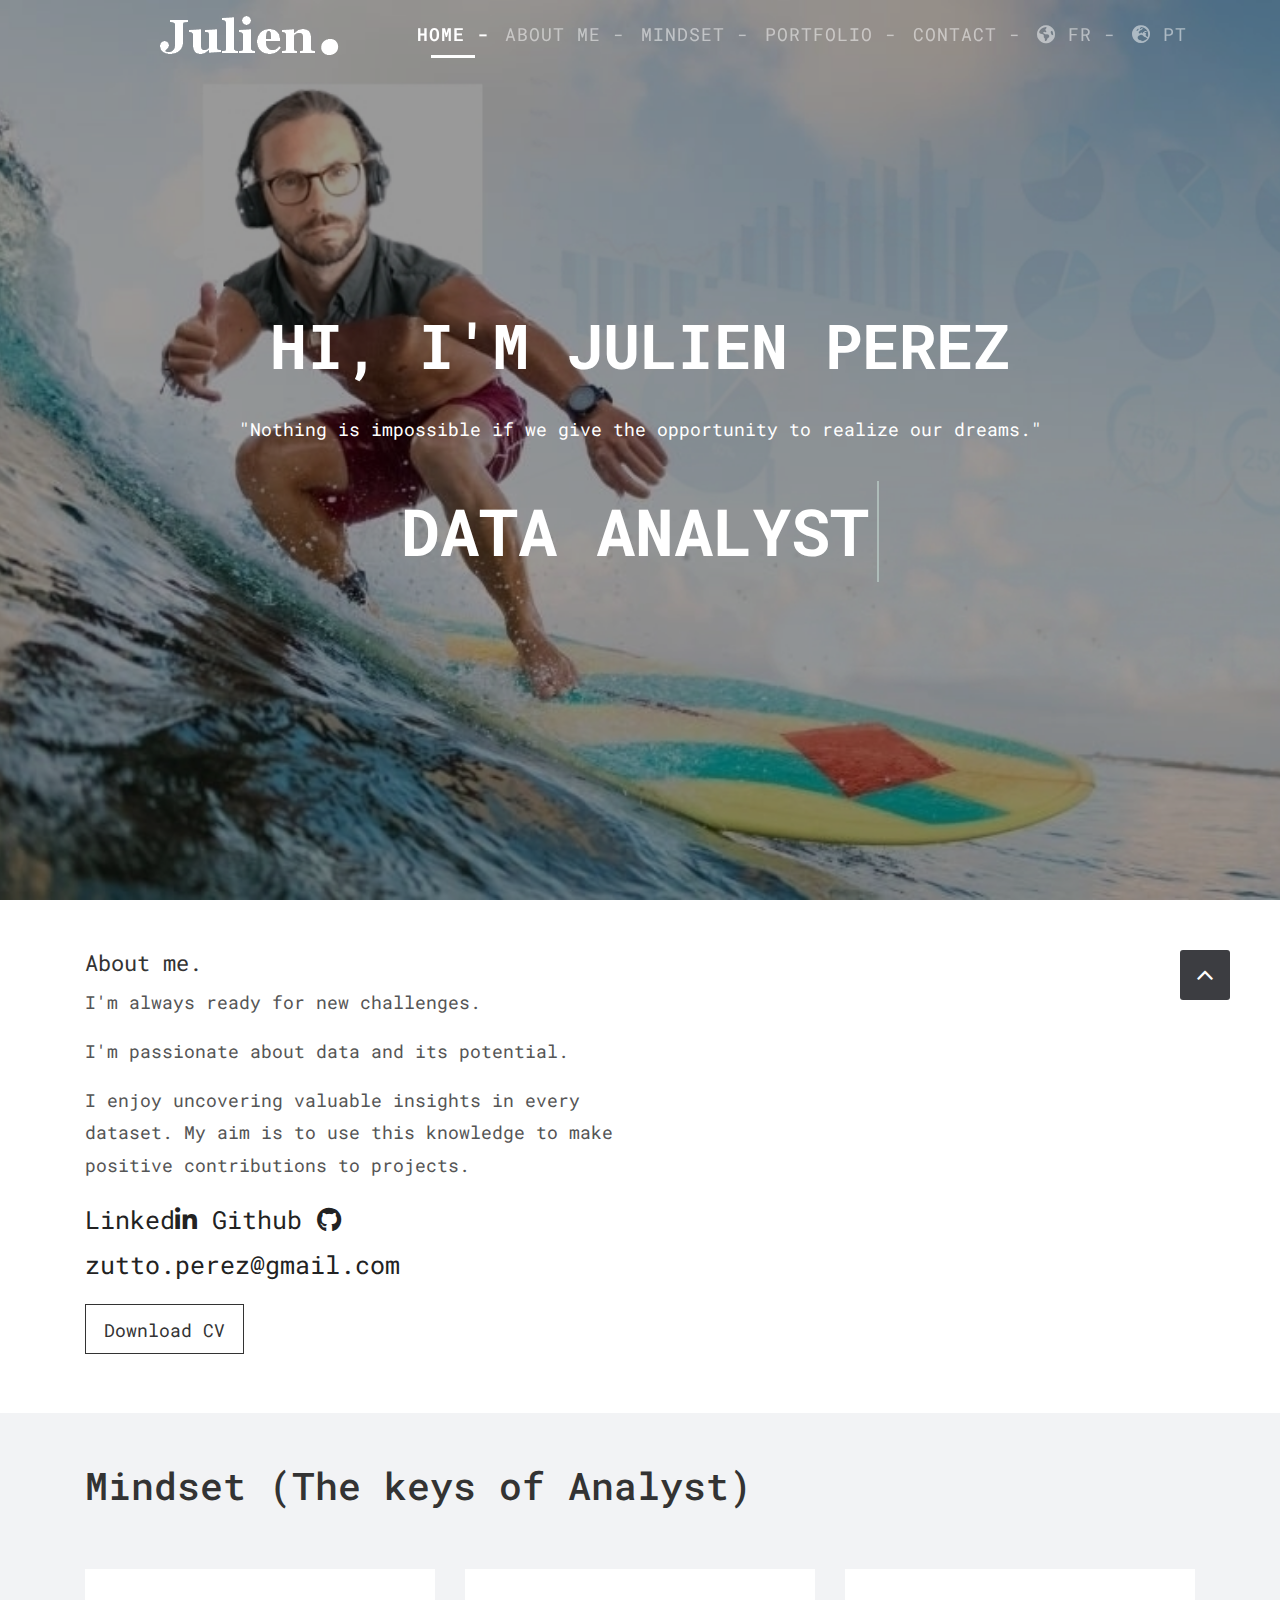
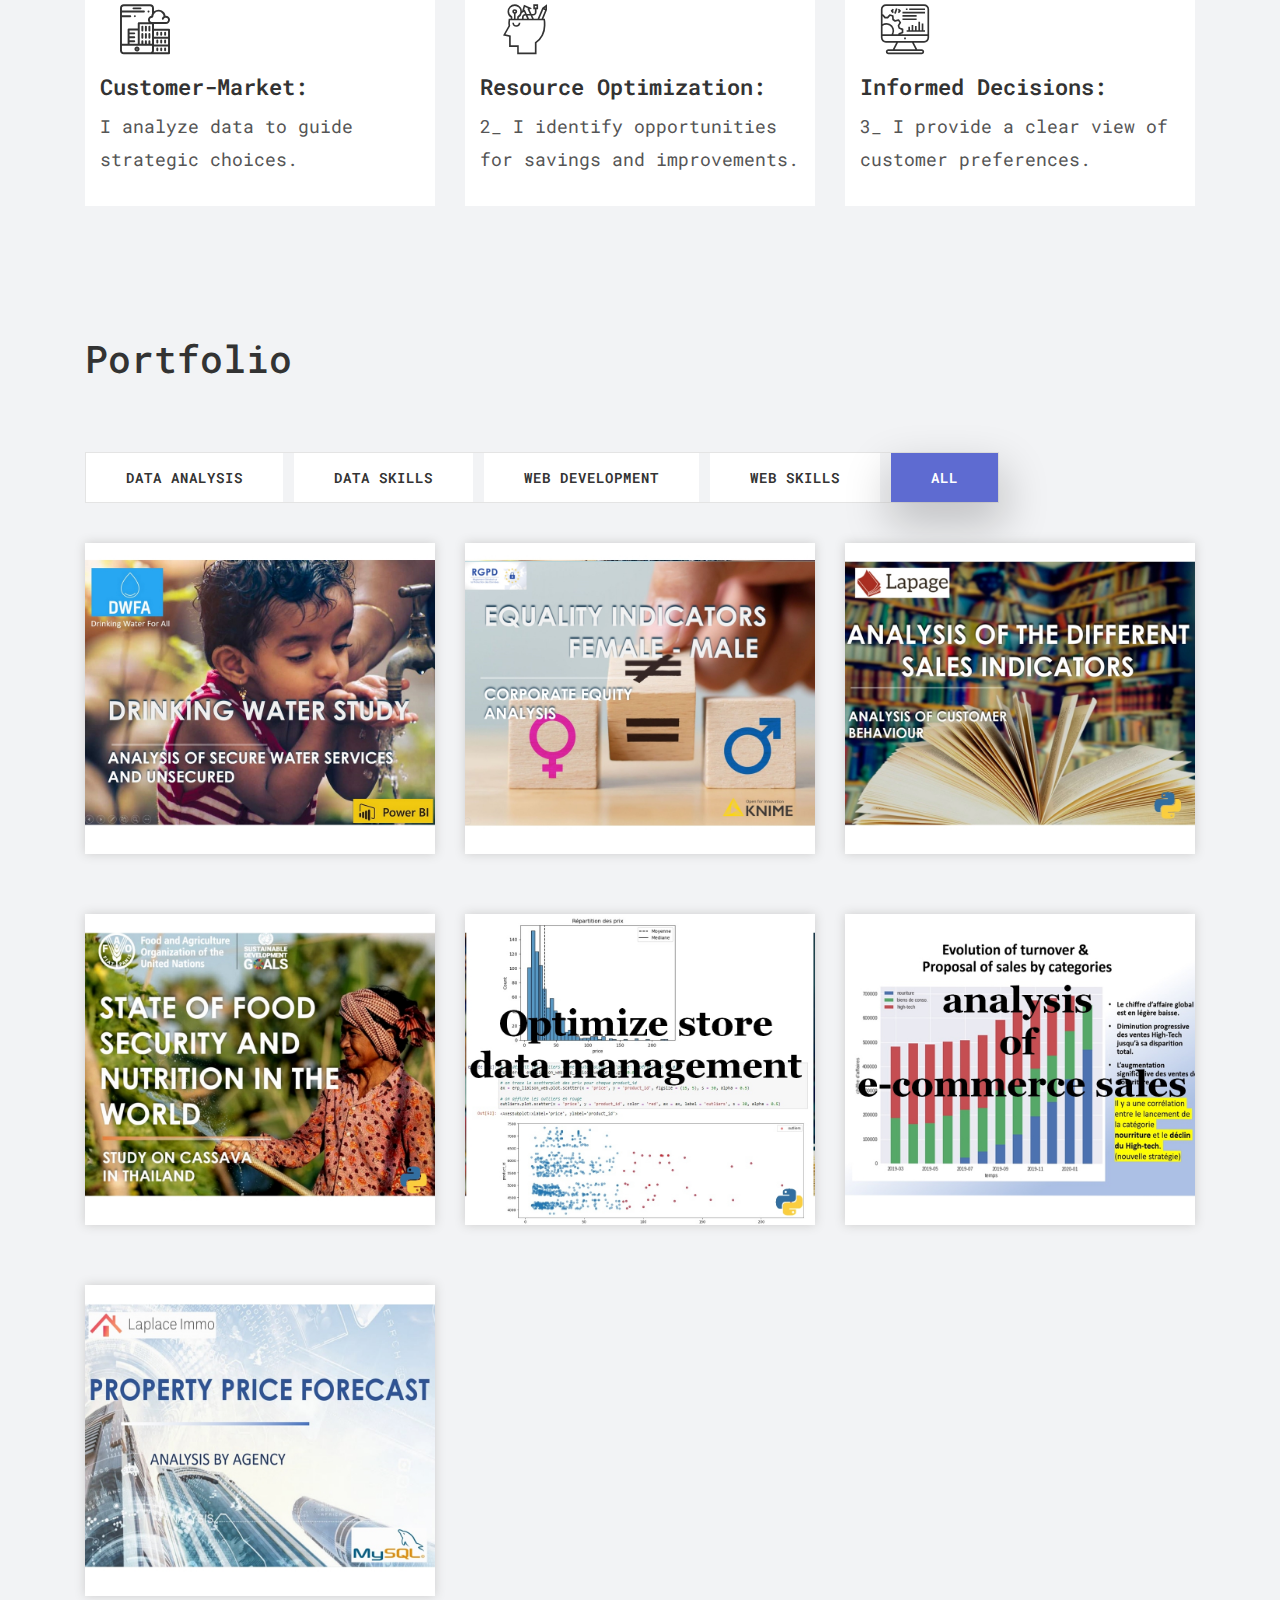
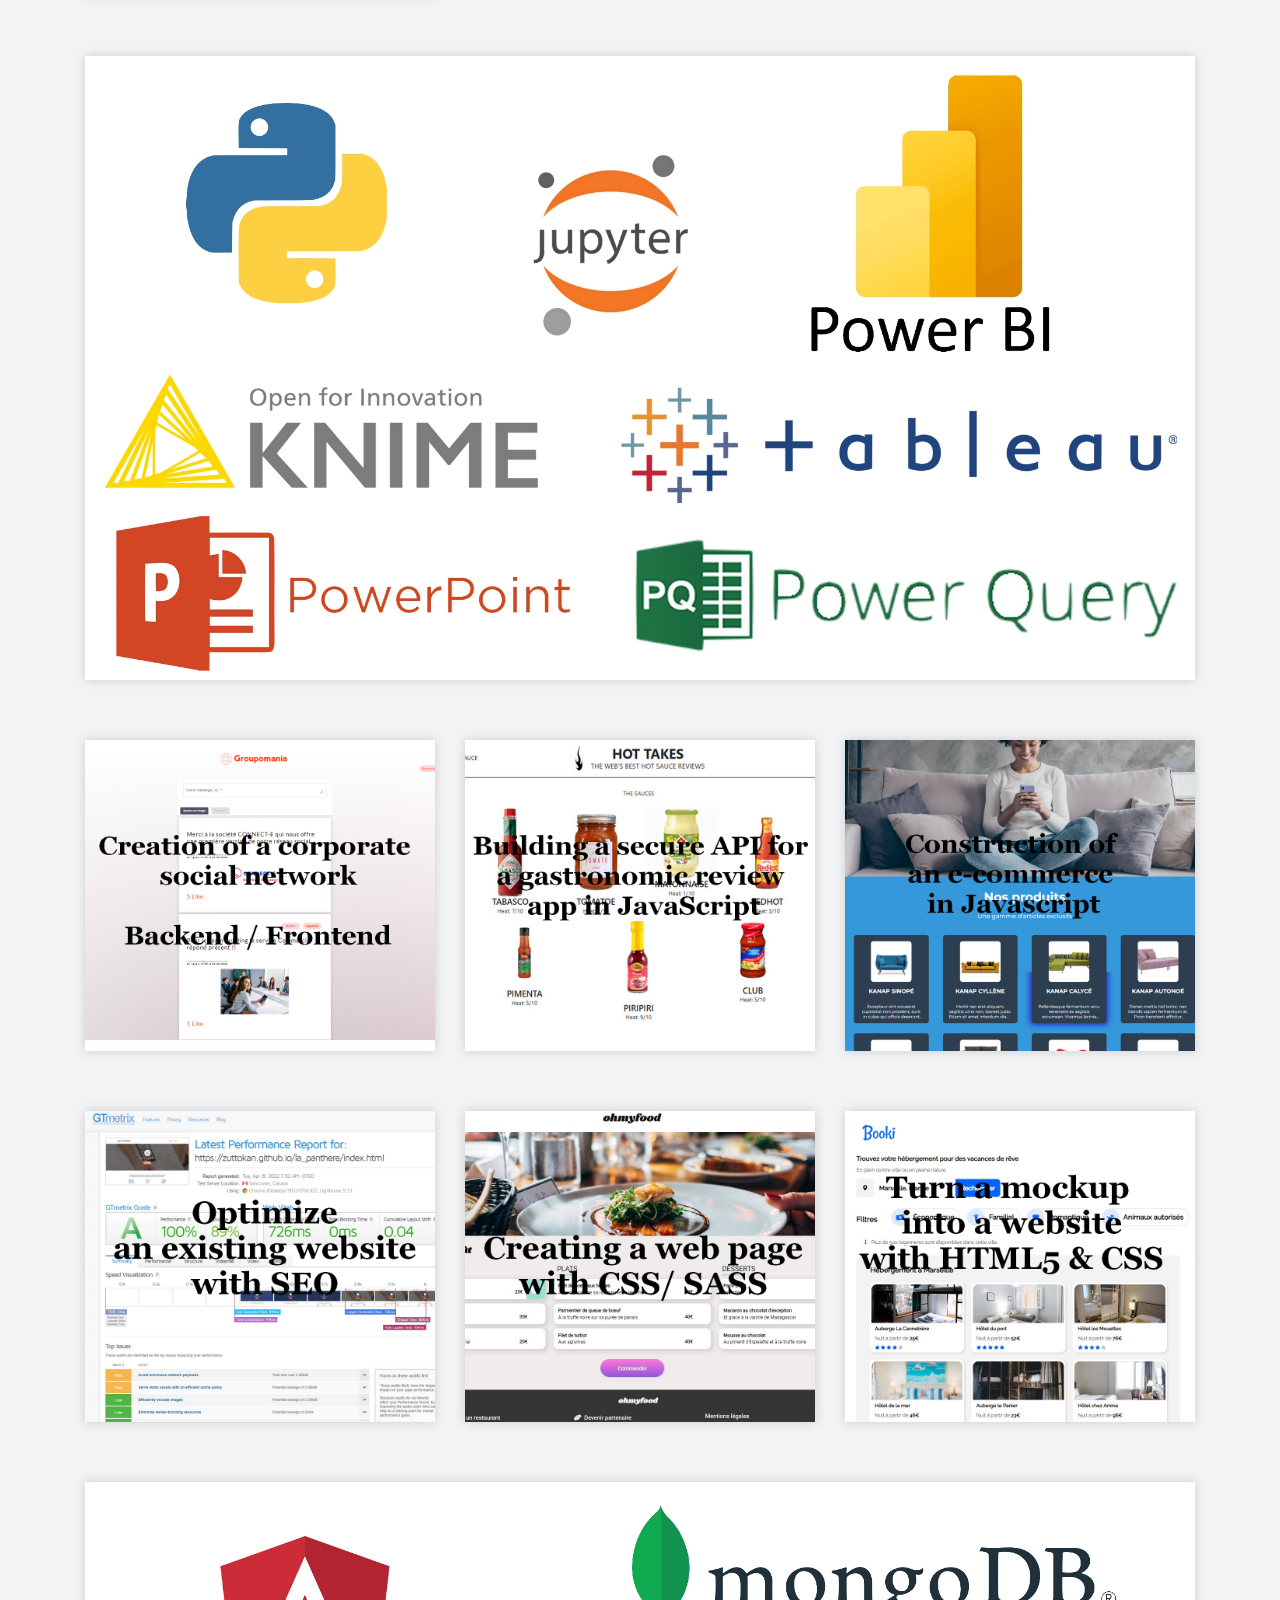
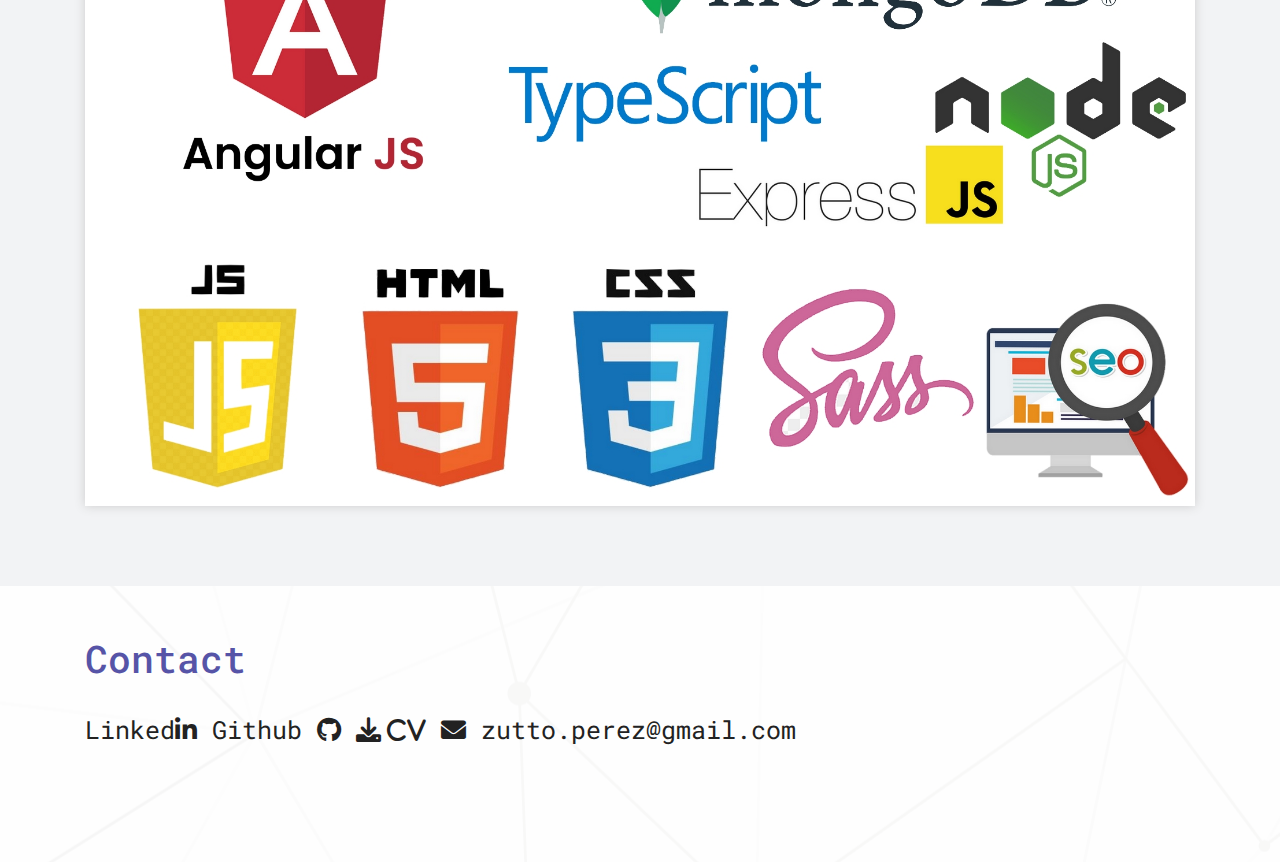
==== commit 8e87ef8b: "add commit" ====
--- a/index.html
+++ b/index.html
@@ -111,8 +111,8 @@
 									<p></p>
 								</p>
 								<div class="link_contact">
-									<a href="https://www.linkedin.com/in/julien-perez-06a34a9a/" target="_blank"><i class="fa-brands fa-linkedin"> </i>
-											<a href="https://github.com/zuttokan?tab=repositories" target="_blank"> <i class="fa-brands fa-github"></i></a>
+									<a href="https://www.linkedin.com/in/julien-perez-06a34a9a/" target="_blank">Linked<i class="fa-brands fa-linkedin"> </i>
+											<a href="https://github.com/zuttokan?tab=repositories" target="_blank">Github <i class="fa-brands fa-github"></i></a>
 											<a href="mailto:zutto.perez@gmail.com" target="_blank">zutto.perez@gmail.com</a>
 											<p></p>
 										</div>
@@ -228,7 +228,7 @@
 				
 				<div class="col-md-4 col-sm-6 gallery-grid gal_a">
 					<div class="gallery-single fix">
-						<a href="https://kirk.cdkm.com/convert/file/st3djcc0buk01yqosi6o9bumz2ykjpyv/P6_analyse_des_indicateurs_de_ventes.html" >
+						<a href="pptx/P6/P6_analyse_des_indicateurs_de_ventes.html" >
 							<img src="uploads/gallery_img-03.jpg" class="img-fluid" alt="Image">
 						<div class="img-overlay">
 						</div>
@@ -236,6 +236,15 @@
 					</div>
 				</div>
 				
+				<div class="col-md-4 col-sm-6 gallery-grid gal_a">
+					<div class="gallery-single fix">
+						<a href="pptx/P4/P4_Etude_FAO_alimentaire_mondial.html" >
+						<img src="uploads/gallery_img-05.jpg" class="img-fluid" alt="Image">
+						<div class="img-overlay">
+						</div></a>
+					</div>
+				</div>
+
 				<div class="col-md-4 col-sm-6 gallery-grid gal_a">
 					<div class="gallery-single fix">
 						<a href="https://github.com/zuttokan/Data_bottleneck" target="_blank">
@@ -248,24 +257,17 @@
 				
 				<div class="col-md-4 col-sm-6 gallery-grid gal_a">
 					<div class="gallery-single fix">
-						<a href="pptx/P2_Analyses_ventes.pptx" target="_blank">
+						<a href="pptx/P2/P2_Analyses_ventes.html">
 						<img src="uploads/gallery_img-07.jpg" class="img-fluid" alt="Image">
 						<div class="img-overlay">
 						</div></a>
 					</div>
 				</div>
-				
-				<div class="col-md-4 col-sm-6 gallery-grid gal_a">
-					<div class="gallery-single fix">
-						<a href="pptx/P4_Etude_FAO_alimentaire_mondial.pptx" target="_blank">
-						<img src="uploads/gallery_img-05.jpg" class="img-fluid" alt="Image">
-						<div class="img-overlay">
-						</div></a>
-					</div>
-				</div>
+			
+
 								<div class="col-md-4 col-sm-6 gallery-grid gal_a">
 					<div class="gallery-single fix">
-						<a href="pptx/P3_Previsions_ventes_immobiliere.pptx" target="_blank">
+						<a href="pptx/P3/P3_Previsions_ventes_immobiliere.html" >
 						<img src="uploads/gallery_img-06.jpg" class="img-fluid" alt="Image">
 						<div class="img-overlay">
 							</div>
@@ -345,8 +347,8 @@
             <div class="section-title text-left">
                 <h3>Contact</h3>
 				<div class="link_contact">
-                <a href="https://www.linkedin.com/in/julien-perez-06a34a9a/" target="_blank"><i class="fa-brands fa-linkedin"> </i>
-						<a href="https://github.com/zuttokan?tab=repositories" target="_blank"> <i class="fa-brands fa-github"></i></a>
+                <a href="https://www.linkedin.com/in/julien-perez-06a34a9a/" target="_blank">Linked<i class="fa-brands fa-linkedin"> </i>
+						<a href="https://github.com/zuttokan?tab=repositories" target="_blank">Github <i class="fa-brands fa-github"></i></a>
 						<a href="#">	
 						<i class="fa-solid fa-download"> CV    </i></a>
 						<a href="mailto:zutto.perez@gmail.com" target="_blank"><i class="fa-solid fa-envelope"></i> zutto.perez@gmail.com</a>
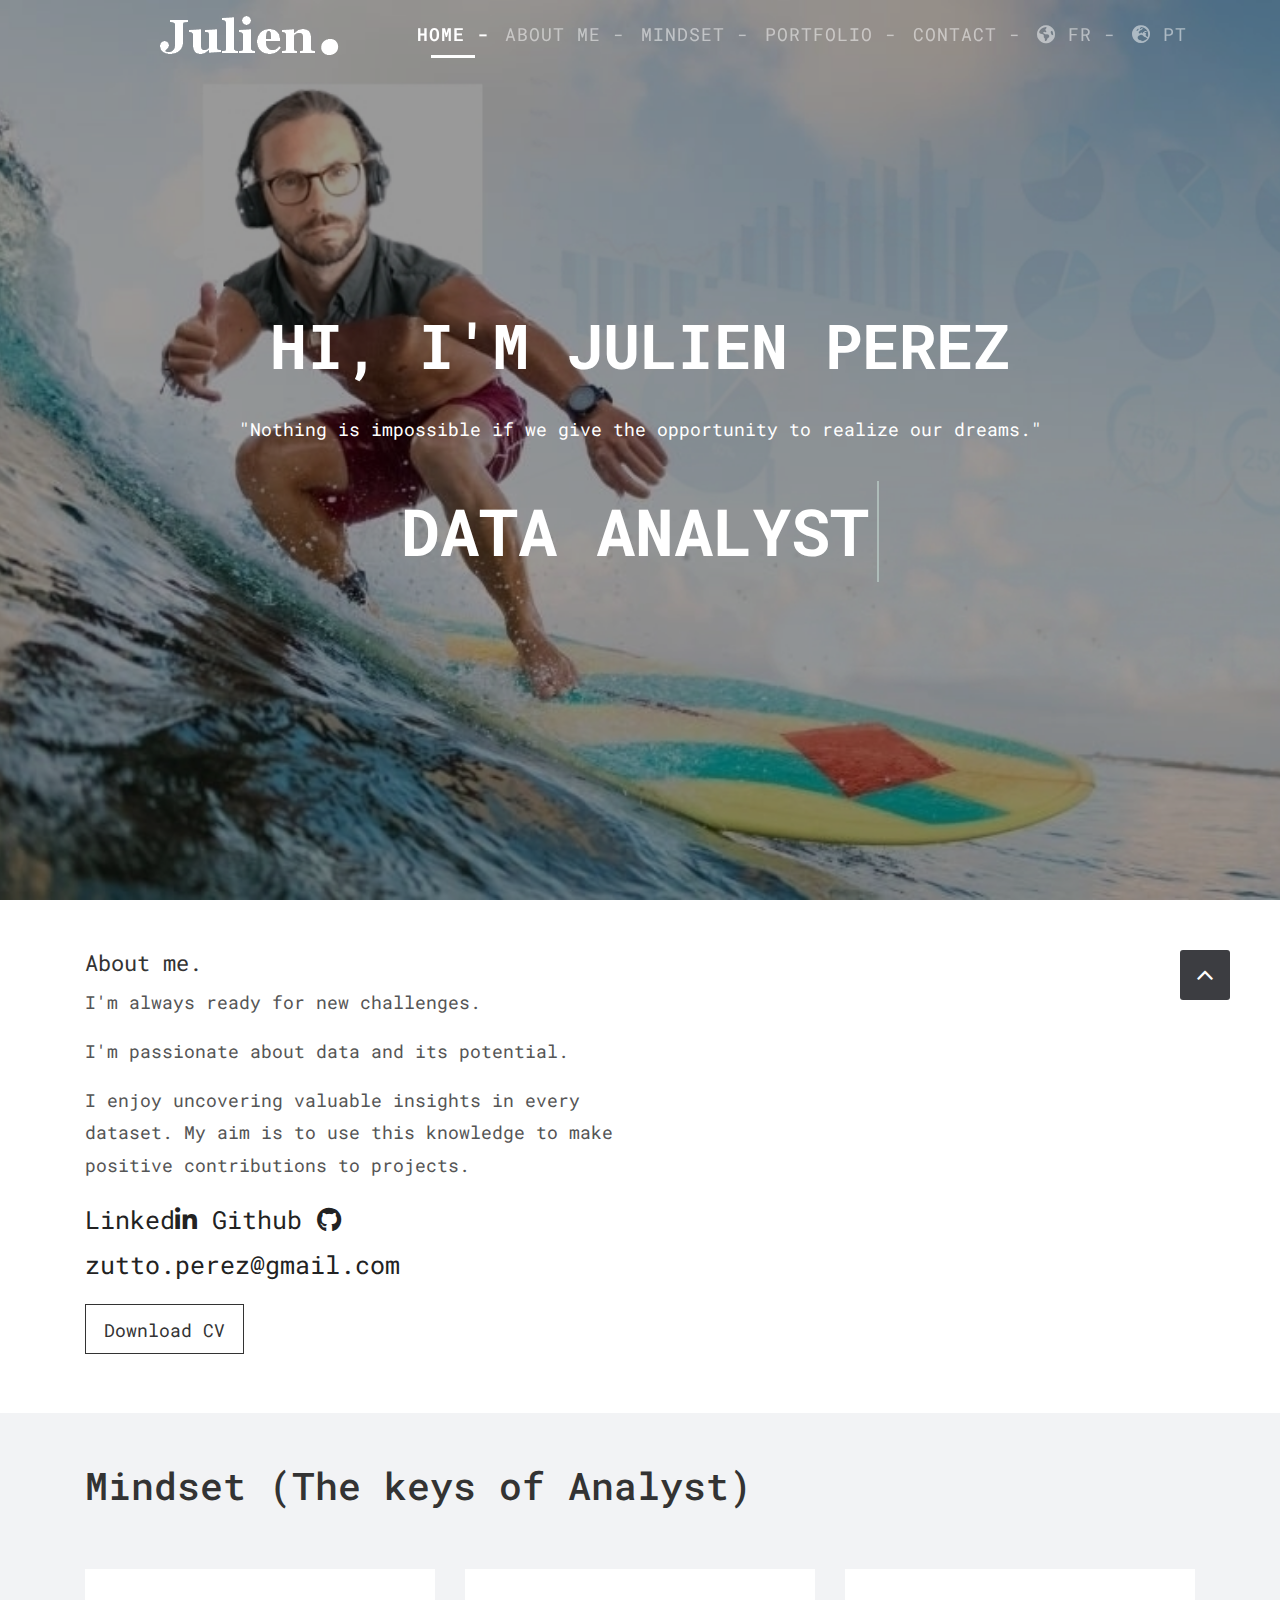
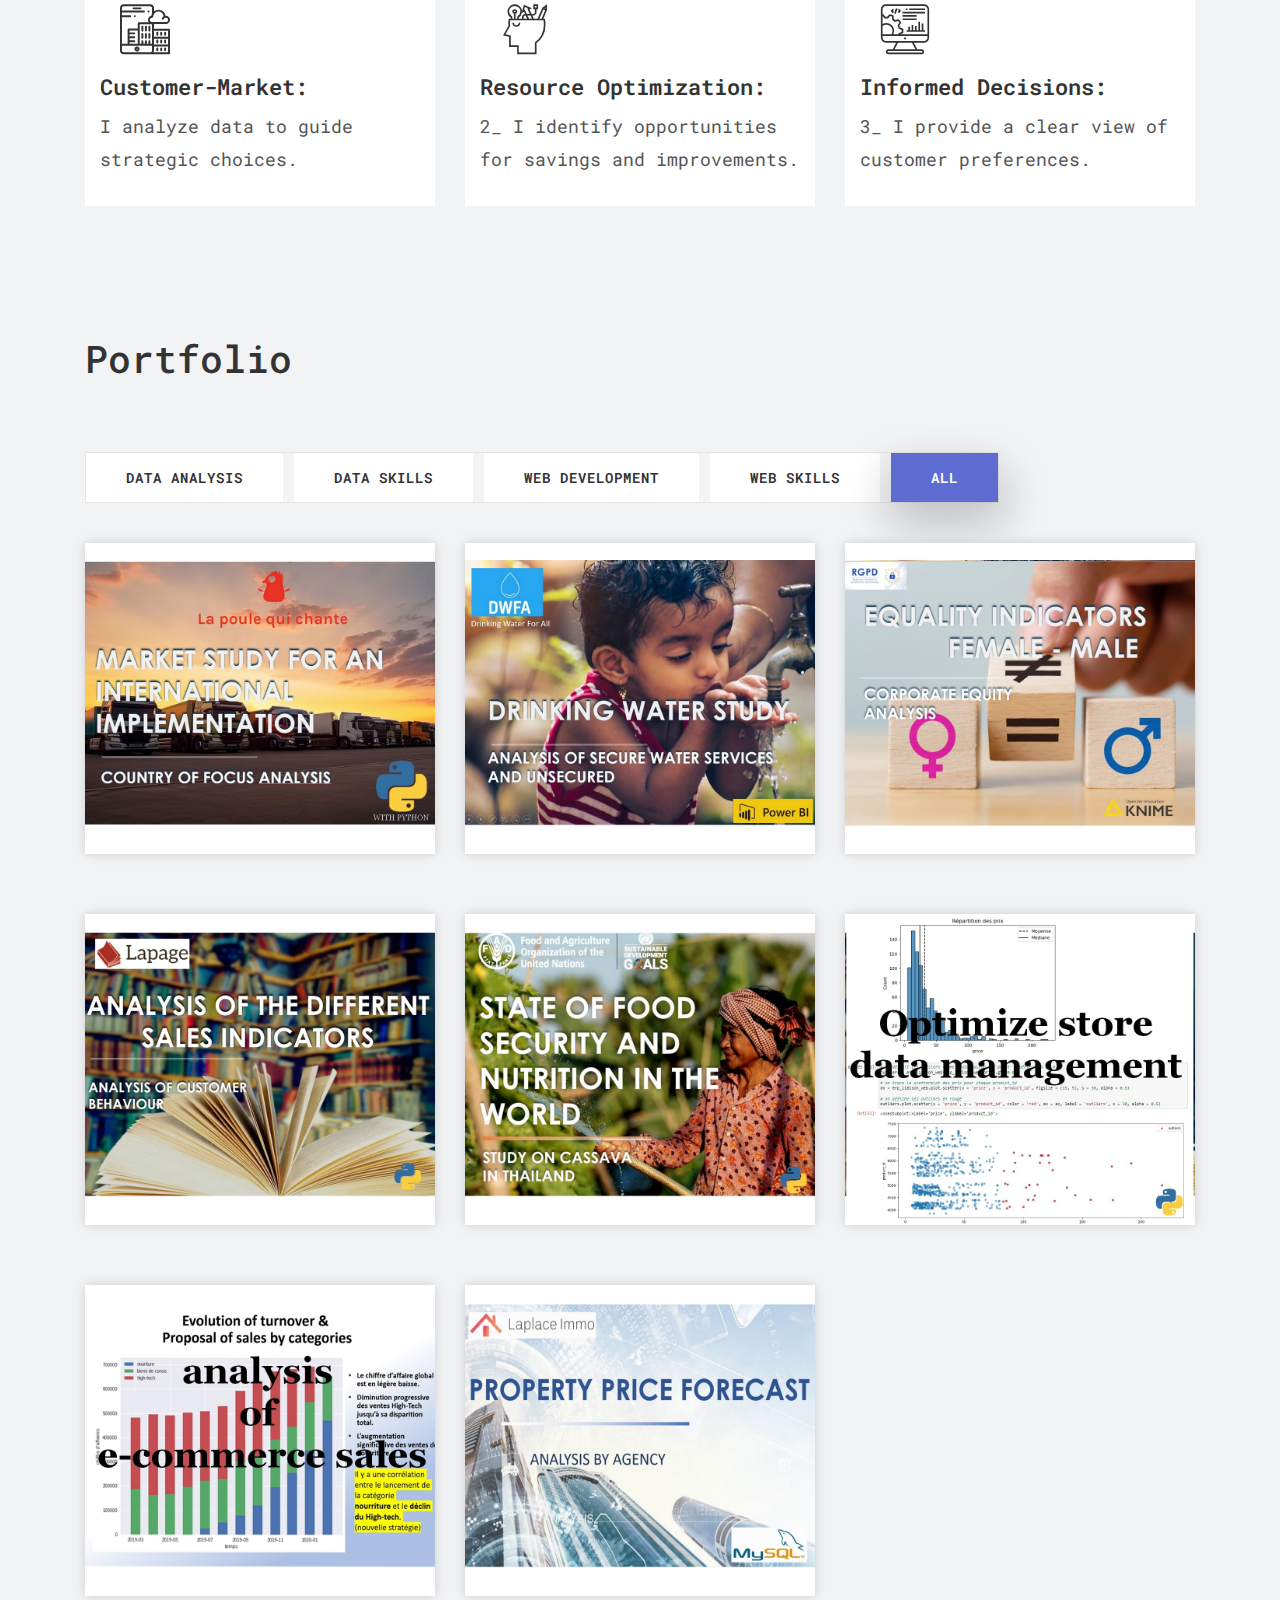
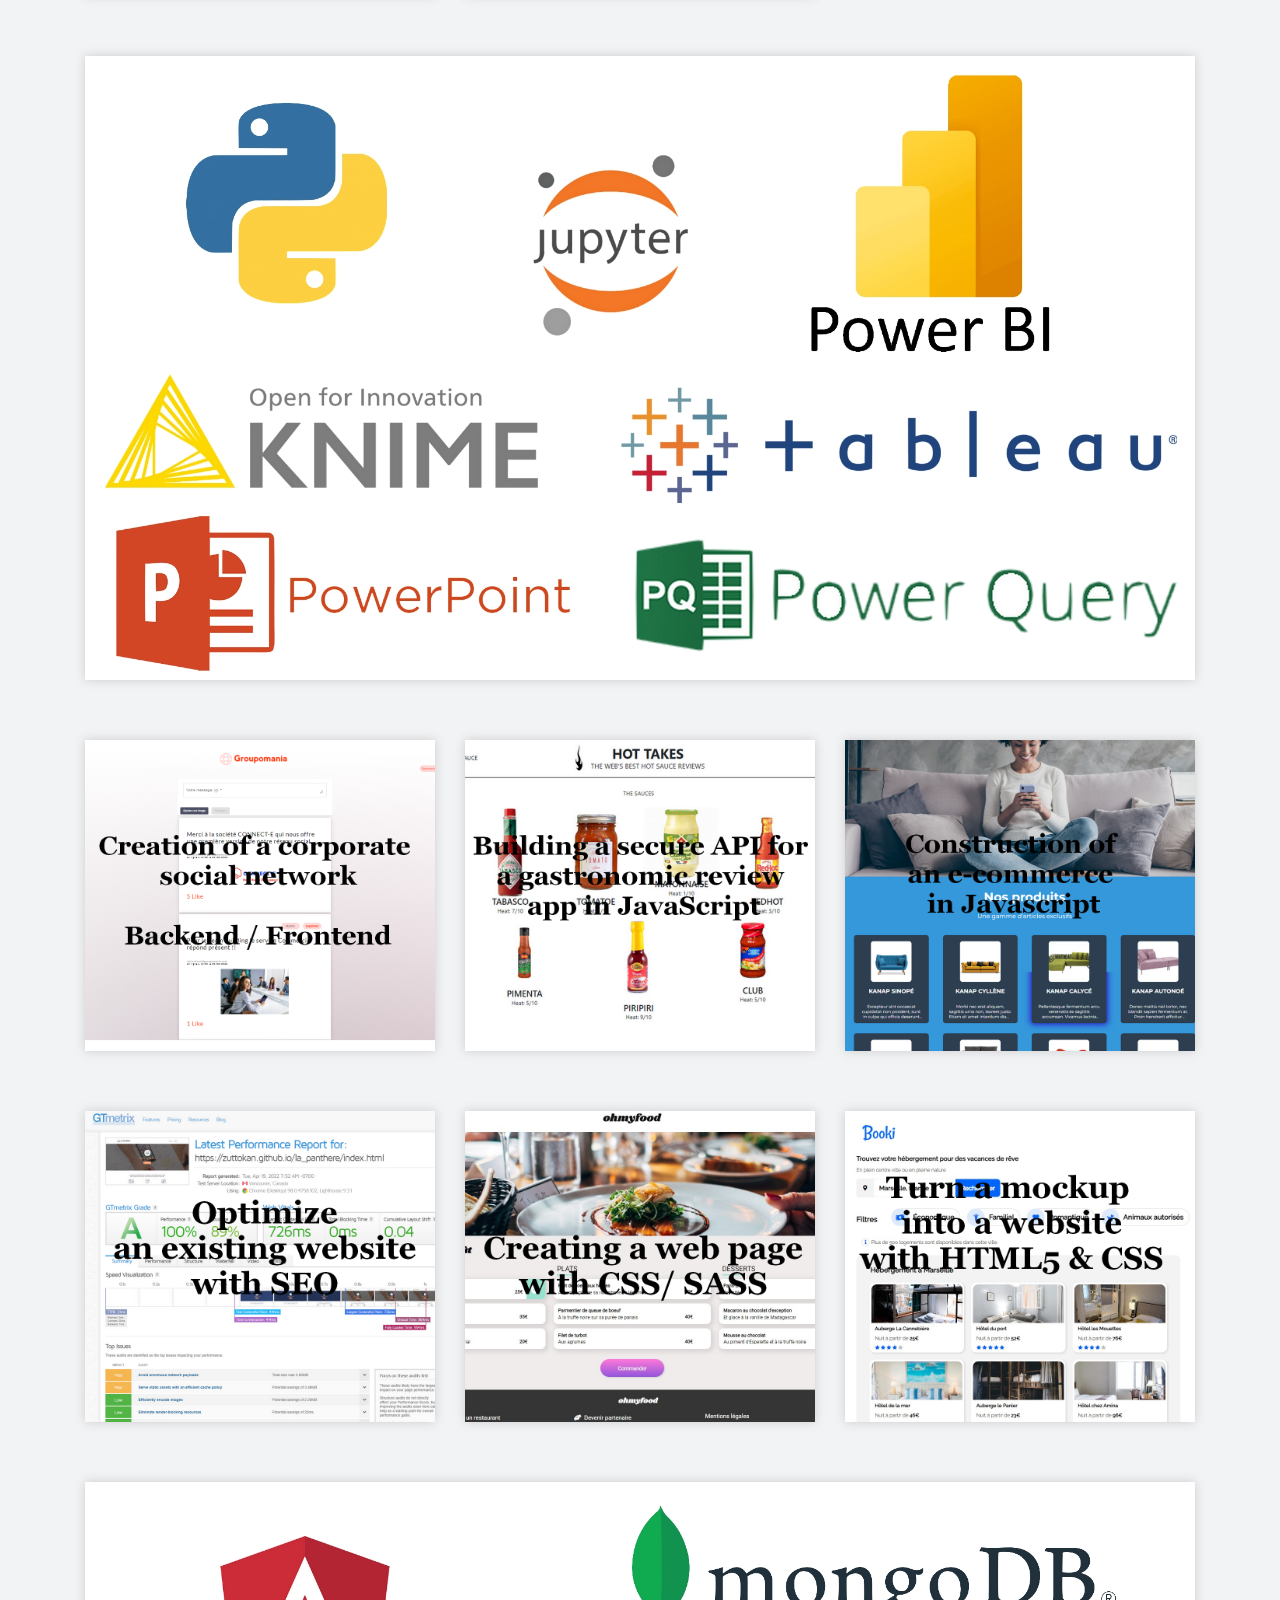
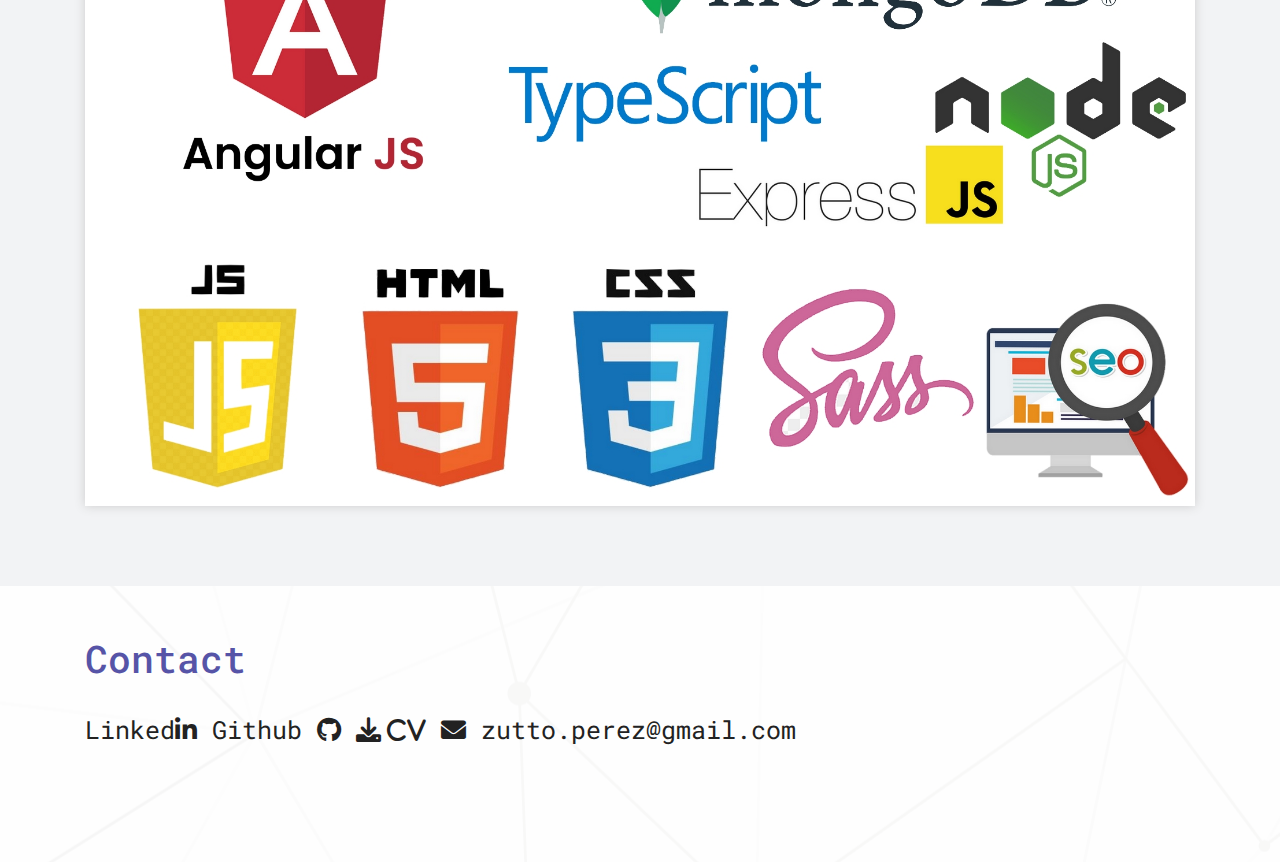
==== commit a16c86b7: "add commit" ====
--- a/index.html
+++ b/index.html
@@ -197,15 +197,16 @@
 							<a href="uploads/work_in_progress.jpg" target="_blank"></a>
 						</div>
 					</div>
-				</div>
-				<div class="col-md-4 col-sm-6 gallery-grid gal_a">
-					<div class="gallery-single fix">
-						<img src="uploads/work_in_progress.jpg" class="img-fluid" alt="Image">
-						<div class="img-overlay">
-							<a href="uploads/work_in_progress.jpg" target="_blank"></a>
-						</div>
-					</div>
-				</div> -->
+				</div>-->
+				<div class="col-md-4 col-sm-6 gallery-grid gal_a">
+					<div class="gallery-single fix">
+						<a href="pptx/P9/Perez_Julien_3_presentations_092023.html" >
+							<img src="uploads/gallery_img-09.jpg" class="img-fluid" alt="Image">
+						<div class="img-overlay">
+						</div>
+					</a>
+					</div>
+				</div>
 				<div class="col-md-4 col-sm-6 gallery-grid gal_a">
 					<div class="gallery-single fix">
 						<a href="pptx/P8/P_8Etude_sur_leau_dans_le_monde.html">
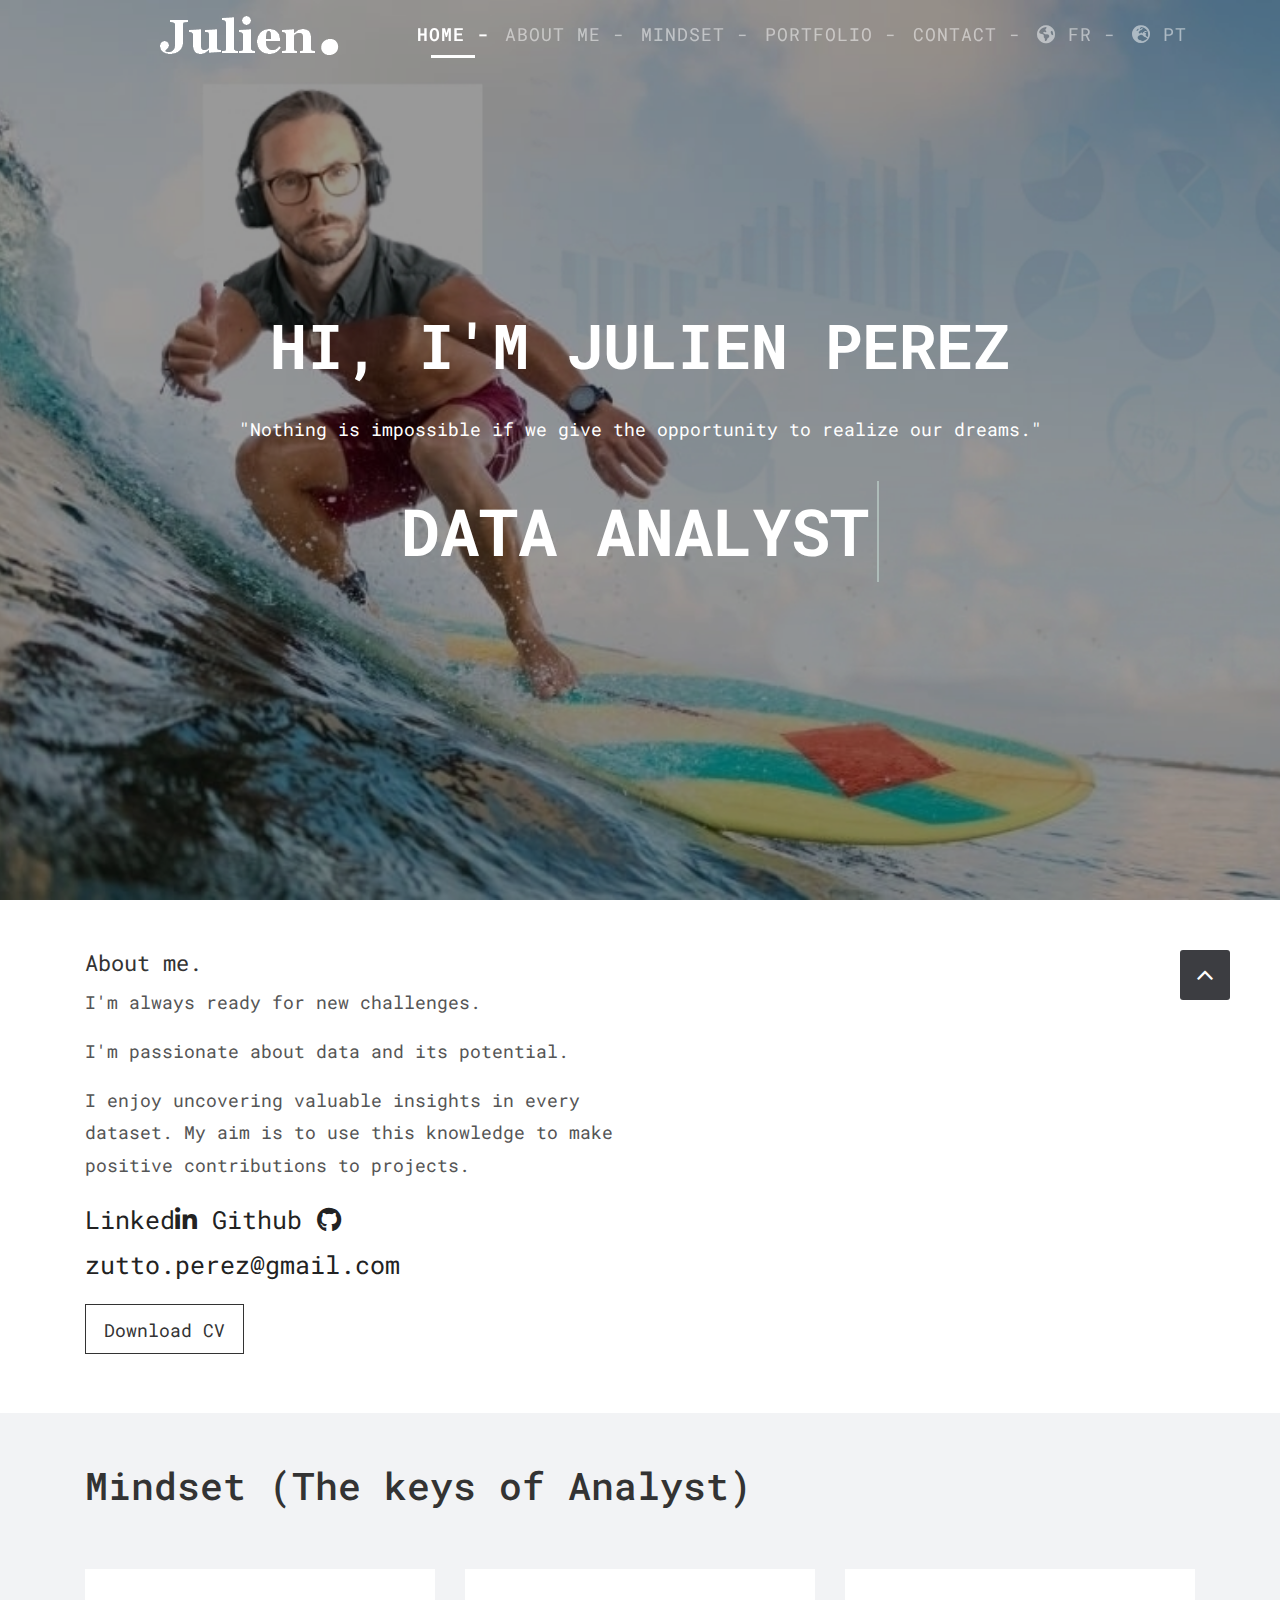
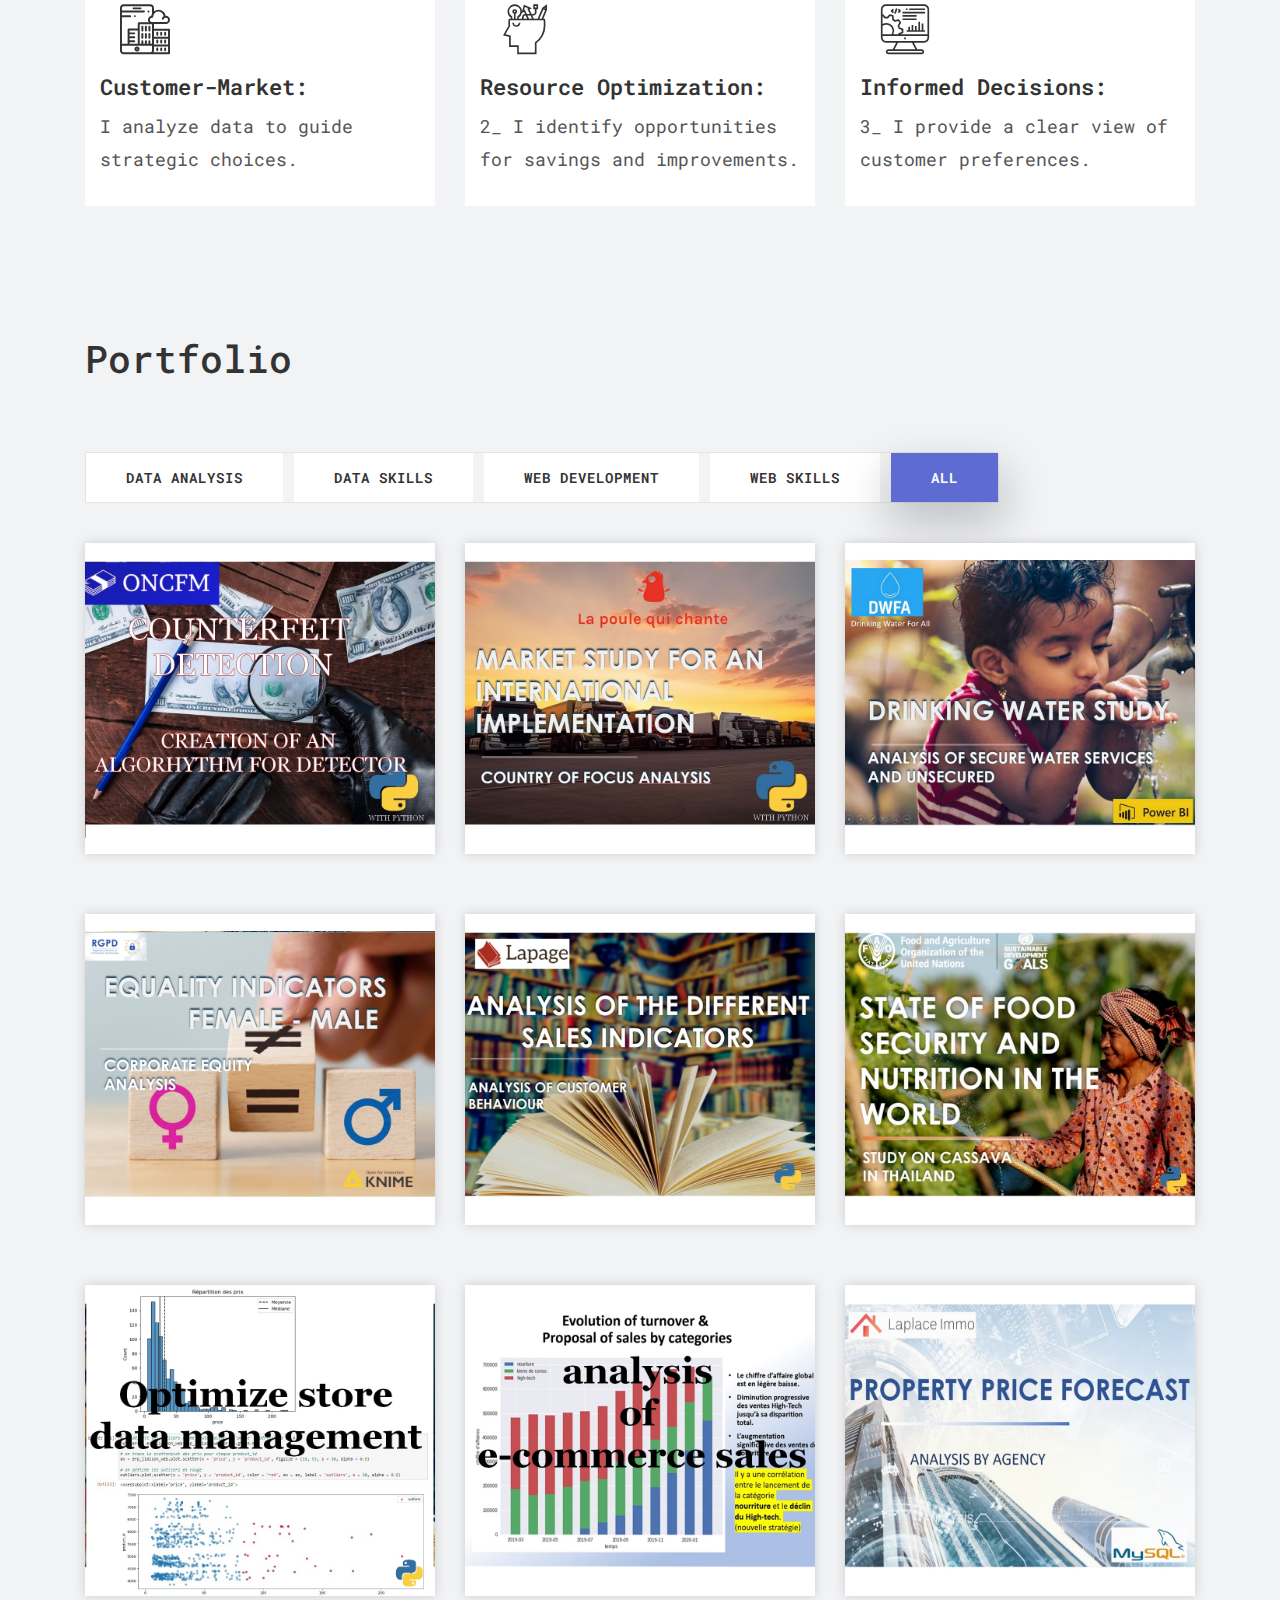
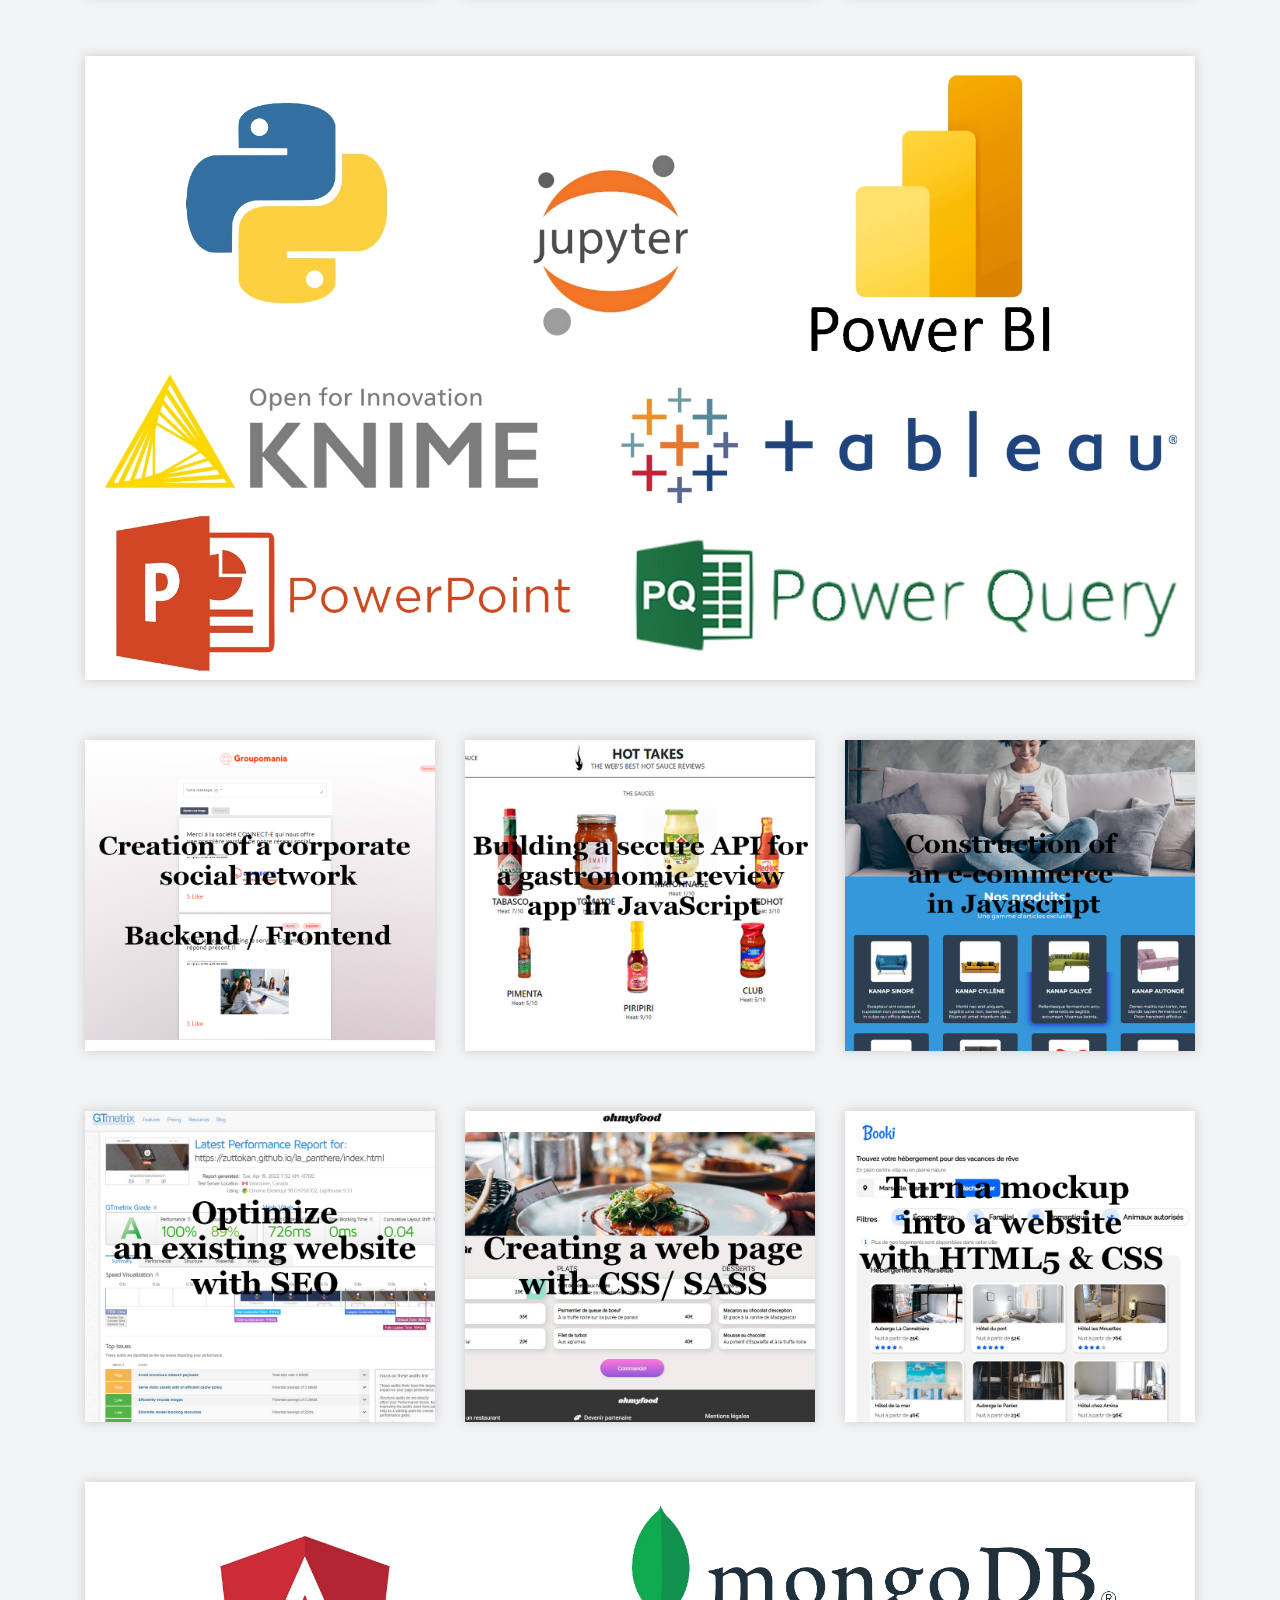
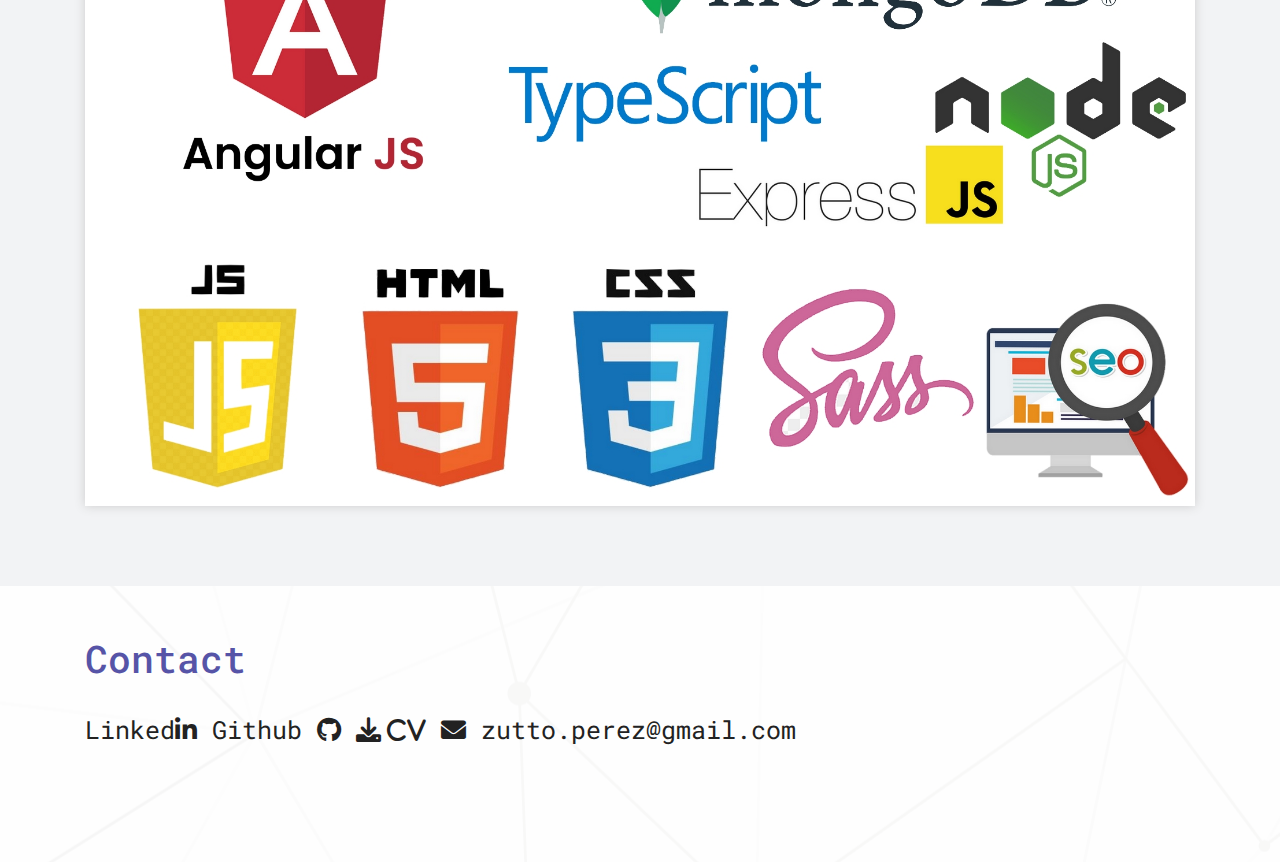
==== commit 19a7cb31: "commit" ====
--- a/index.html
+++ b/index.html
@@ -190,14 +190,14 @@
 			</div>
 			
 			<div class="gallery-list row">
-				<!-- <div class="col-md-4 col-sm-6 gallery-grid gal_a">
-					<div class="gallery-single fix">
-						<img src="uploads/work_in_progress.jpg" class="img-fluid" alt="Image">
-						<div class="img-overlay">
-							<a href="uploads/work_in_progress.jpg" target="_blank"></a>
-						</div>
-					</div>
-				</div>-->
+				<div class="col-md-4 col-sm-6 gallery-grid gal_a">
+					<div class="gallery-single fix">
+						<img src="uploads/gallery_img-10.jpg" class="img-fluid" alt="Image">
+						<div class="img-overlay">
+							<a href="uploads/gallery_img-10.jpg" target="_blank"></a>
+						</div>
+					</div>
+				</div>
 				<div class="col-md-4 col-sm-6 gallery-grid gal_a">
 					<div class="gallery-single fix">
 						<a href="pptx/P9/Perez_Julien_3_presentations_092023.html" >
@@ -209,7 +209,7 @@
 				</div>
 				<div class="col-md-4 col-sm-6 gallery-grid gal_a">
 					<div class="gallery-single fix">
-						<a href="pptx/P8/P_8Etude_sur_leau_dans_le_monde.html">
+						<a href="pptx/P8/Perez_Julien_3_presentation_082023.html">
 							<img src="uploads/gallery_img-01.jpg" class="img-fluid" alt="Image">
 						<div class="img-overlay">
 						</div>
@@ -219,7 +219,7 @@
 				
 				<div class="col-md-4 col-sm-6 gallery-grid gal_a">
 					<div class="gallery-single fix">
-						<a href="pptx/P7/P7_indicateurs_galit├® _femme_homme.html" >
+						<a href="pptx/P7/indicateurs-de-l_égalité-femme-homme.html" >
 							<img src="uploads/gallery_img-02.jpg" class="img-fluid" alt="Image">
 						<div class="img-overlay">
 						</div>
@@ -229,7 +229,7 @@
 				
 				<div class="col-md-4 col-sm-6 gallery-grid gal_a">
 					<div class="gallery-single fix">
-						<a href="pptx/P6/P6_analyse_des_indicateurs_de_ventes.html" >
+						<a href="pptx/P6/LAPAGE.html" >
 							<img src="uploads/gallery_img-03.jpg" class="img-fluid" alt="Image">
 						<div class="img-overlay">
 						</div>
@@ -239,7 +239,7 @@
 				
 				<div class="col-md-4 col-sm-6 gallery-grid gal_a">
 					<div class="gallery-single fix">
-						<a href="pptx/P4/P4_Etude_FAO_alimentaire_mondial.html" >
+						<a href="pptx/P4/FAO-ETUDE.html" >
 						<img src="uploads/gallery_img-05.jpg" class="img-fluid" alt="Image">
 						<div class="img-overlay">
 						</div></a>
@@ -258,7 +258,7 @@
 				
 				<div class="col-md-4 col-sm-6 gallery-grid gal_a">
 					<div class="gallery-single fix">
-						<a href="pptx/P2/P2_Analyses_ventes.html">
+						<a href="pptx/P2/Julien_Perez_3_presentation_122022.html">
 						<img src="uploads/gallery_img-07.jpg" class="img-fluid" alt="Image">
 						<div class="img-overlay">
 						</div></a>
@@ -268,7 +268,7 @@
 
 								<div class="col-md-4 col-sm-6 gallery-grid gal_a">
 					<div class="gallery-single fix">
-						<a href="pptx/P3/P3_Previsions_ventes_immobiliere.html" >
+						<a href="pptx/P3/Projet-DATAImmo.html" >
 						<img src="uploads/gallery_img-06.jpg" class="img-fluid" alt="Image">
 						<div class="img-overlay">
 							</div>
@@ -285,7 +285,7 @@
                  <!-- Web Dev  -->
 				<div class="col-md-4 col-sm-6 gallery-grid gal_b">
 					<div class="gallery-single fix">
-						<a href="https://github.com/zuttokan/Backend_Frontend_Groupomania" target="_blank">
+						<a href="https://youtu.be/yceB1LkwV_s" >
 						<img src="uploads/dev6img.png" class="img-fluid" alt="Image">
 						<div class="img-overlay">
 						</div></a>
@@ -293,7 +293,7 @@
 				</div>
 				<div class="col-md-4 col-sm-6 gallery-grid gal_b">
 					<div class="gallery-single fix">
-						<a href="https://github.com/zuttokan/Backend_Piiquante" target="_blank">
+						<a href="https://youtu.be/SBS4tfXF5gQ" >
 						<img src="uploads/dev5.png" class="img-fluid" alt="Image">
 						<div class="img-overlay">
 						</div></a>
@@ -301,7 +301,7 @@
 				</div>
 				<div class="col-md-4 col-sm-6 gallery-grid gal_b">
 					<div class="gallery-single fix">
-						<a href="https://github.com/zuttokan/Frontend_Kanap" target="_blank">
+						<a href="https://youtu.be/PbMacc5AAWU">
 						<img src="uploads/dev4.png" class="img-fluid" alt="Image">
 						<div class="img-overlay">
 						</div></a>
@@ -309,7 +309,7 @@
 				</div>
 				<div class="col-md-4 col-sm-6 gallery-grid gal_b">
 					<div class="gallery-single fix">
-						<a href="https://github.com/zuttokan/SEO_la_panthere" target="_blank">
+						<a href="https://github.com/zuttokan/SEO_la_panthere">
 						<img src="uploads/dev3.png" class="img-fluid" alt="Image">
 						<div class="img-overlay">
 
@@ -318,7 +318,7 @@
 				</div>
 				<div class="col-md-4 col-sm-6 gallery-grid gal_b">
 					<div class="gallery-single fix">
-						<a href="https://github.com/zuttokan/Frontend_Oh-my-food" target="_blank">
+						<a href="https://zuttokan.github.io/Frontend_Oh-my-food/">
 						<img src="uploads/dev2.png" class="img-fluid" alt="Image">
 						<div class="img-overlay">
 						</div></a>
@@ -326,7 +326,7 @@
 				</div>
 				<div class="col-md-4 col-sm-6 gallery-grid gal_b">
 					<div class="gallery-single fix">
-						<a href="https://github.com/zuttokan/Frontend_Booki" target="_blank">
+						<a href="https://zuttokan.github.io/Frontend_Booki/">
 						<img src="uploads/dev1.png" class="img-fluid" alt="Image">
 						<div class="img-overlay">
 						</div></a>
